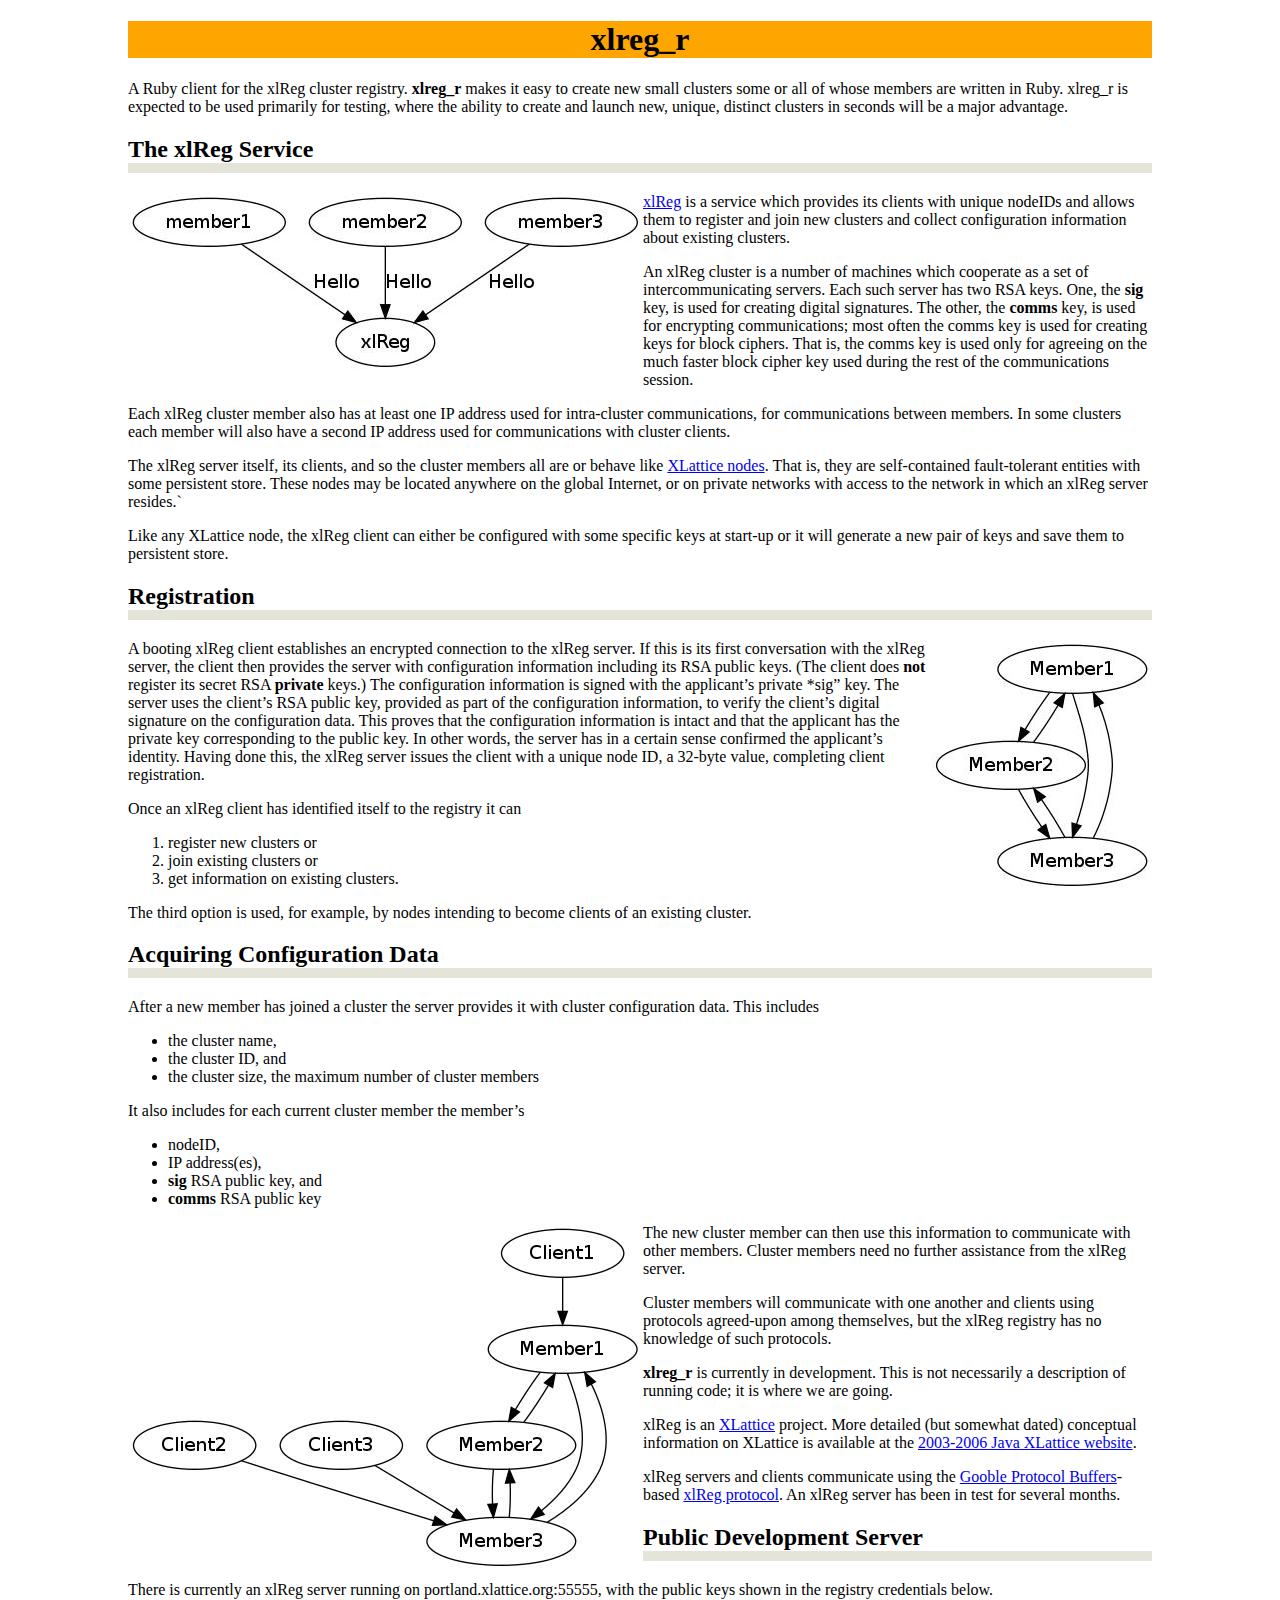
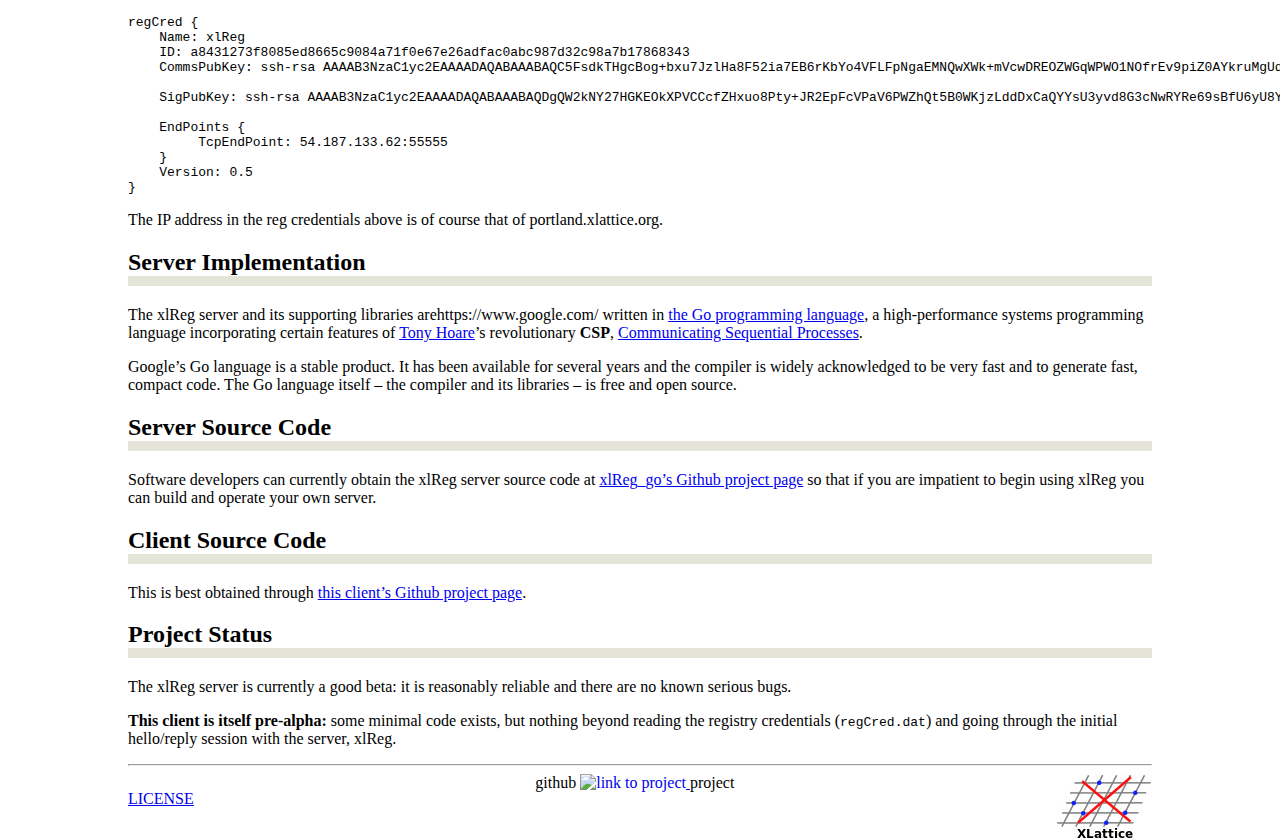
==== index.html @ 3baba865 "ghp: Portland regCred.dat" ====
<!DOCTYPE html PUBLIC "-//W3C//DTD XHTML 1.0 Transitional//EN" "http://www.w3.org/TR/xhtml1/DTD/xhtml1-transitional.dtd">
<html xmlns="http://www.w3.org/1999/xhtml">
<head>
  <title>xlreg_r</title>
  <meta charset="utf-8" />
  <link rel="stylesheet" type="text/css" href="css/main.css" />
  <link rel="stylesheet" type="text/css" href="css/normalize.css" />
  <link rel="stylesheet" type="text/css" href="css/ghp.css" />
</head>
<body>
<div class="content">
<h1>xlreg_r</h1>

<p>A Ruby client for the xlReg cluster registry.  <strong>xlreg_r</strong>
makes it easy to create new small clusters some or all of whose members are
written in Ruby.  xlreg_r is expected to be used primarily
for testing, where
the ability to create and launch new, unique, distinct clusters in seconds
will be a major advantage.</p>

<h2>The xlReg Service</h2>

<p><img src="img/xl-registration.jpg" alt="xl-registration" style="float:left" title="members registering with xlReg"></p>

<p><a href="http://jddixon.github.io/xlReg_go">xlReg</a>
is a service which provides its clients with unique nodeIDs and allows them
to register and join new clusters and collect configuration information
about existing clusters.</p>

<p>An xlReg cluster is a number of machines
which cooperate as a set of intercommunicating servers.  Each
such server has two RSA keys.  One, the <strong>sig</strong> key, is used for creating
digital signatures.  The other, the <strong>comms</strong> key, is used for encrypting
communications; most often the comms key is used for creating keys for
block ciphers. That is, the comms key is used only for agreeing on the
much faster block cipher key used during the rest of the communications
session.</p>

<p>Each xlReg cluster member also has at least one IP address used for
intra-cluster communications, for communications between members.  In some
clusters each member will also have a second IP address used for communications
with cluster clients.</p>

<p>The xlReg server itself, its clients, and so the cluster members all are
or behave like
<a href="http://jddixon.github.io/xlNode_go">XLattice nodes</a>.
That is, they are self-contained fault-tolerant entities with some
persistent store.  These nodes may be located anywhere on the global
Internet, or on private networks with access to the network in which
an xlReg server resides.`</p>

<p>Like any XLattice node, the xlReg client can either be configured with some
specific keys at start-up or it will generate a new pair of  keys and save
them to persistent store.</p>

<h2>Registration</h2>

<p><img src="img/simple-cluster.jpg" alt="simple-cluster" style="float:right" title="small cluster, no clients"></p>

<p>A booting xlReg client establishes an encrypted connection to the xlReg server.
If this is its first conversation with the xlReg server, the client then
provides the server with configuration information including its RSA public
keys.  (The client does <strong>not</strong> register its secret RSA <strong>private</strong> keys.)
The configuration information is signed with the applicant&rsquo;s private
*sig&rdquo; key.  The server uses the
client&rsquo;s RSA public key, provided as part of the configuration information, to
verify the client&rsquo;s digital signature on the configuration data.  This proves
that the configuration information is intact and that the applicant has the
private key corresponding to the public key.  In other words, the server has
in a certain sense confirmed the applicant&rsquo;s identity.  Having done this,
the xlReg server issues the client with a unique node ID, a 32-byte value,
completing client registration.</p>

<p>Once an xlReg client has identified itself to the registry it can</p>

<ol>
<li>register new clusters or</li>
<li>join existing clusters or</li>
<li>get information on existing clusters.</li>
</ol>

<p>The third option is used, for example, by nodes intending to become clients
of an existing cluster.</p>

<h2>Acquiring Configuration Data</h2>

<p>After a new member has joined a cluster the server provides it
with cluster configuration data.  This includes</p>

<ul>
<li>the cluster name,</li>
<li>the cluster ID, and</li>
<li>the cluster size, the  maximum number of cluster members</li>
</ul>

<p>It also includes for each current cluster member the member&rsquo;s</p>

<ul>
<li>nodeID,</li>
<li>IP address(es),</li>
<li><strong>sig</strong> RSA public key, and</li>
<li><strong>comms</strong> RSA public key</li>
</ul>

<p><img src="img/cluster-with-clients.jpg" alt="cluster-with-clients" style="float:left" title="cluster with clients"></p>

<p>The new cluster member can then use this information to communicate with
other members.  Cluster members need no further assistance from the
xlReg server.</p>

<p>Cluster members will communicate with one another and clients
using protocols agreed-upon among themselves, but the xlReg registry
has no knowledge of such protocols.</p>

<p><strong>xlreg_r</strong> is currently in development.  This is not
necessarily a description of running code; it is where we are going.</p>

<p>xlReg is an <a href="http://jddixon.github.io/xlattice_go/">XLattice</a> project.  More
detailed (but somewhat dated) conceptual information on XLattice
is available at the <a href="http://www.xlattice.org">2003-2006 Java XLattice website</a>.</p>

<p>xlReg servers and clients communicate using the
<a href="http://code.google.com/p/protobuf/">Gooble Protocol Buffers</a>-based
<a href="http://jddixon.github.io/xlReg_go/xlReg_protocol.html">xlReg protocol</a>.
An xlReg server has been in test for several months.</p>

<h2>Public Development Server</h2>

<p>There is currently an xlReg server running on portland.xlattice.org:55555,
with the public keys shown in the registry credentials below.</p>

<pre><code>regCred {
    Name: xlReg
    ID: a8431273f8085ed8665c9084a71f0e67e26adfac0abc987d32c98a7b17868343
    CommsPubKey: ssh-rsa [base64]/jzqGQKrsD20pUPMiR+v9WyqH6op2GsfumGJv8gnMqyXCaooJmEpErczMMNjoI8XUkVgQBXDIuer0MvrO+V/BPlmYEnrWJXDrwkrZjduovB+sMQFfhlI2TBNe87CiVVC4M15zU8YlSLhqOLheRVIxaD6y4TLFEJ6jQCxWFG0nZ

    SigPubKey: ssh-rsa AAAAB3NzaC1yc2EAAAADAQABAAABAQDgQW2kNY27HGKEOkXPVCCcfZHxuo8Pty+JR2EpFcVPaV6PWZhQt5B0WKjzLddDxCaQYYsU3yvd8G3cNwRYRe69sBfU6yU8YxdtXjvZwGZwkjjPDxS0xfFAfJJz0/WHUJnkBaV/QuT5M7YOqD2I1T0VaVUw3Vu8mocvo5i12x2YAybMv/zD1ahbhBnUUE0Q1URWeTlbrJxIQm7oIyWD+2hUI1dgB7fwXQgqZxea1TzOzRUtBxKtdFbx9/TM9UUSxynf79EKrfksmQglblCtOLOnN/5ZrqbI0Ap8QjsxF5lKJM6T+IU9hMdjsQ/uzATd7kpi9EzhLUD2t3wLmzsltcoN

    EndPoints {
         TcpEndPoint: 54.187.133.62:55555
    }
    Version: 0.5
}
</code></pre>

<p>The IP address in the reg credentials above is of course that of portland.xlattice.org.</p>

<h2>Server Implementation</h2>

<p>The xlReg server and its supporting libraries arehttps://www.google.com/ written in
<a href="http://golang.org">the Go programming language</a>, a high-performance
systems programming language incorporating certain features of
<a href="http://en.wikipedia.org/wiki/Tony_Hoare">Tony Hoare</a>&rsquo;s
revolutionary <strong>CSP</strong>,
<a href="http://www.usingcsp.com">Communicating Sequential Processes</a>.</p>

<p>Google&rsquo;s Go language is a stable product.  It has been available for
several years and the compiler is widely acknowledged to be very fast
and to generate fast, compact code.  The Go language itself &ndash;
the compiler and its libraries &ndash; is free and open source.</p>

<h2>Server Source Code</h2>

<p>Software developers can currently obtain the xlReg server source code at
<a href="https://github.com/jddixon/xlReg_go/">xlReg_go&rsquo;s Github project page</a>
so that if you are impatient to begin using xlReg you can build and operate
your own server.</p>

<h2>Client Source Code</h2>

<p>This is best obtained through
<a href="https://github.com/jddixon/xlreg_r/">this client&rsquo;s Github project page</a>.</p>

<h2>Project Status</h2>

<p>The xlReg server is currently a good beta: it is reasonably reliable and
there are no known serious bugs.</p>

<p><strong>This client is itself pre-alpha:</strong> some minimal code exists, but nothing
beyond reading the registry credentials (<code>regCred.dat</code>) and going through
the initial hello/reply session with the server, xlReg.</p>
  <div class="f">
    <hr />
    <div class="license">
      <p><a href="LICENSE.html">LICENSE</a></p>
    </div>
    <div class="project">
      github <a href="https://github.com/jddixon/xlreg_r">      <img src="img/GitHub-Mark-32px.png" 
        alt="link to project"  
        style="display: inline-block; margin-left: 0 auto; margin-right: 0 auto">
       </a> project
    </div>
    <div class="logo" >
      <a href="http://www.xlattice.org">
      <img src="img/xlattice-2014.jpg" alt="the XLattice Project" style="float: right;" >
      </a>
    </div>
  </div>
</div>
</body>
</html>
---- css/ghp.css ----
div.content {
  /* background-color:#f6f6f6;
  border-left:1px solid bluegrey; 
  border-right:1px solid bluegrey;
  border-top:1px solid bluegrey;
  border-bottom:1px solid bluegrey; */
  width:1024px;
  margin-left:auto; margin-right:auto;
}
div.f { width: 100%; }
div.f div.license { 
    display:inline-block;
    width:33%; 
    float: left; 
}
div.f div.project { 
    display:inline-block;
    width:33%;
    margin-left: 0 auto;
    margin-righ: 0 auto;
    text-align: center;
}
div.f div.logo { 
    display:inline-block;
    width:33%; 
    float: right; 
}

h1 { 
    background-color: orange; 
    text-align: center;
    width: 100%;
}
.libTop { 
    color: white;
    background-color: teal; 
}
.appTop { 
    color: white;
    background-color: seagreen; 
}

h2 { border-bottom: solid 10px  #e5e4d9; }
h3 { border-bottom: solid  5px  #e5e4d9; }
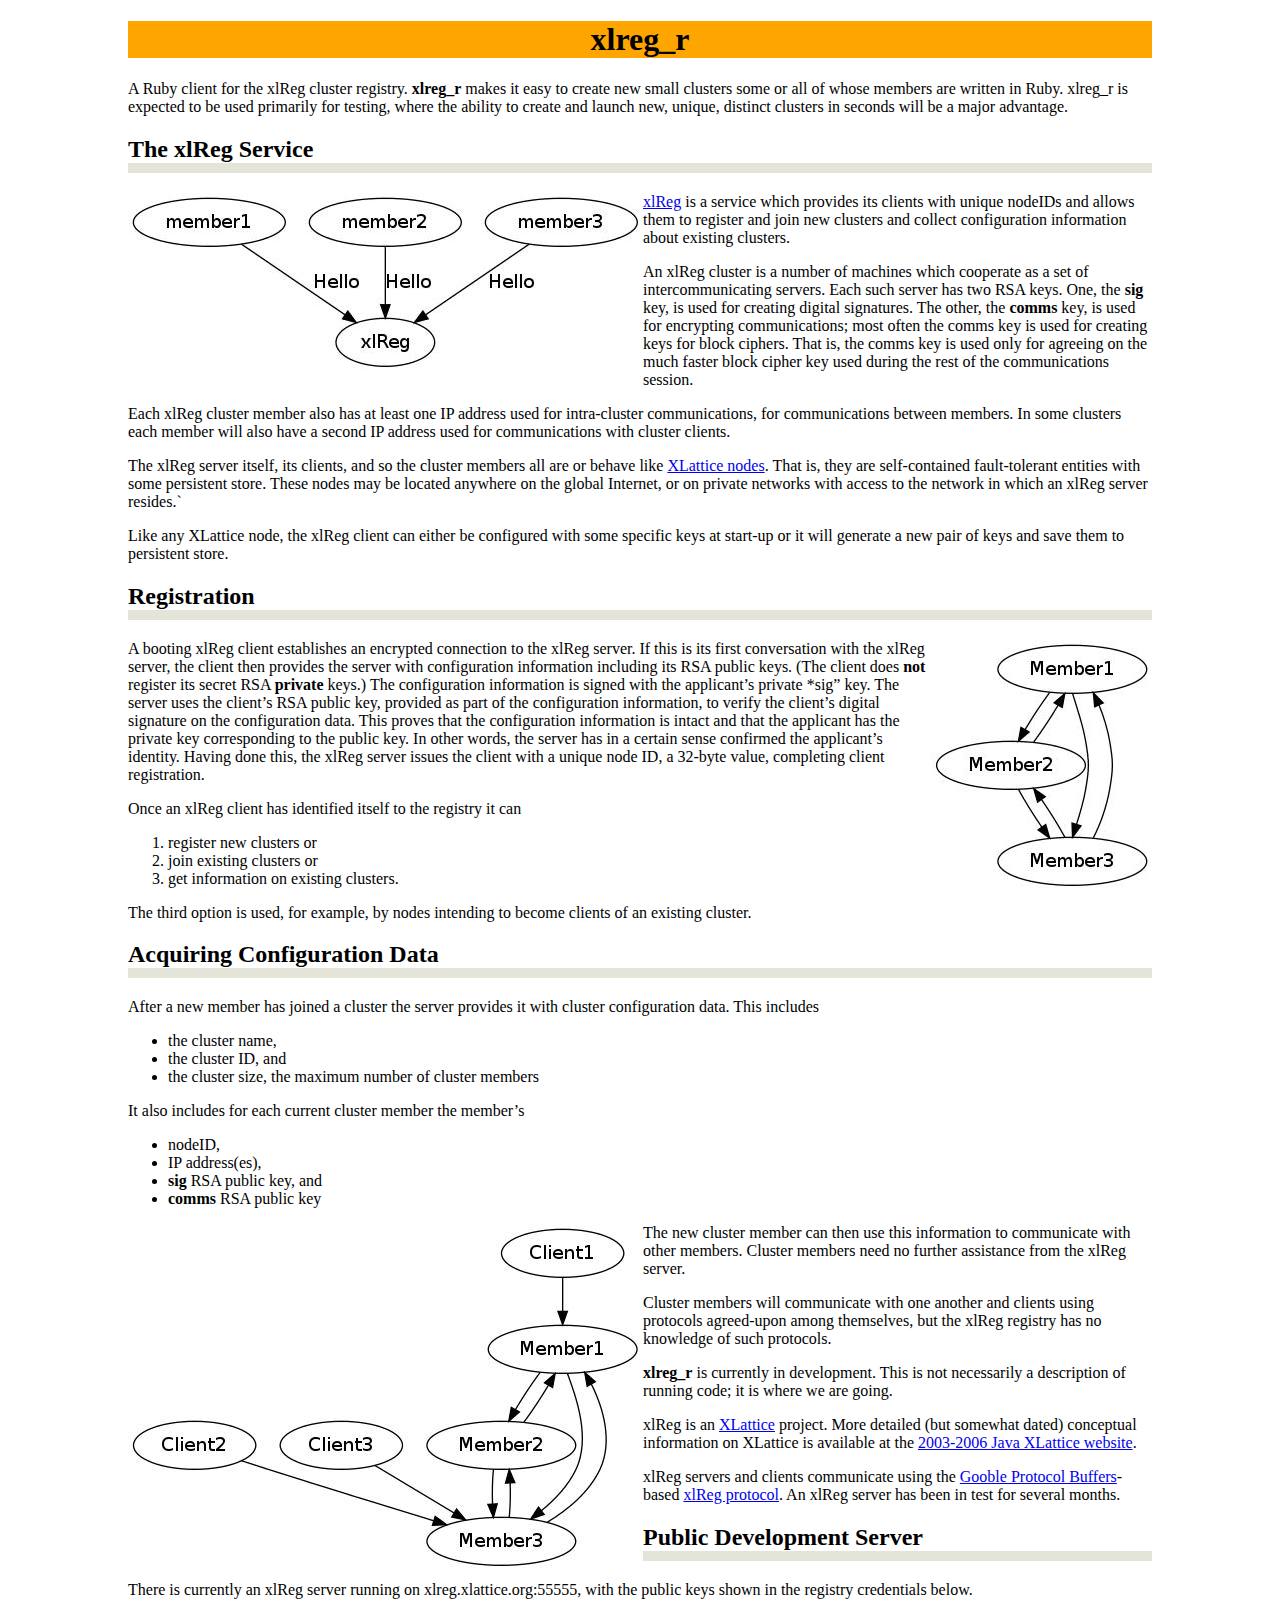
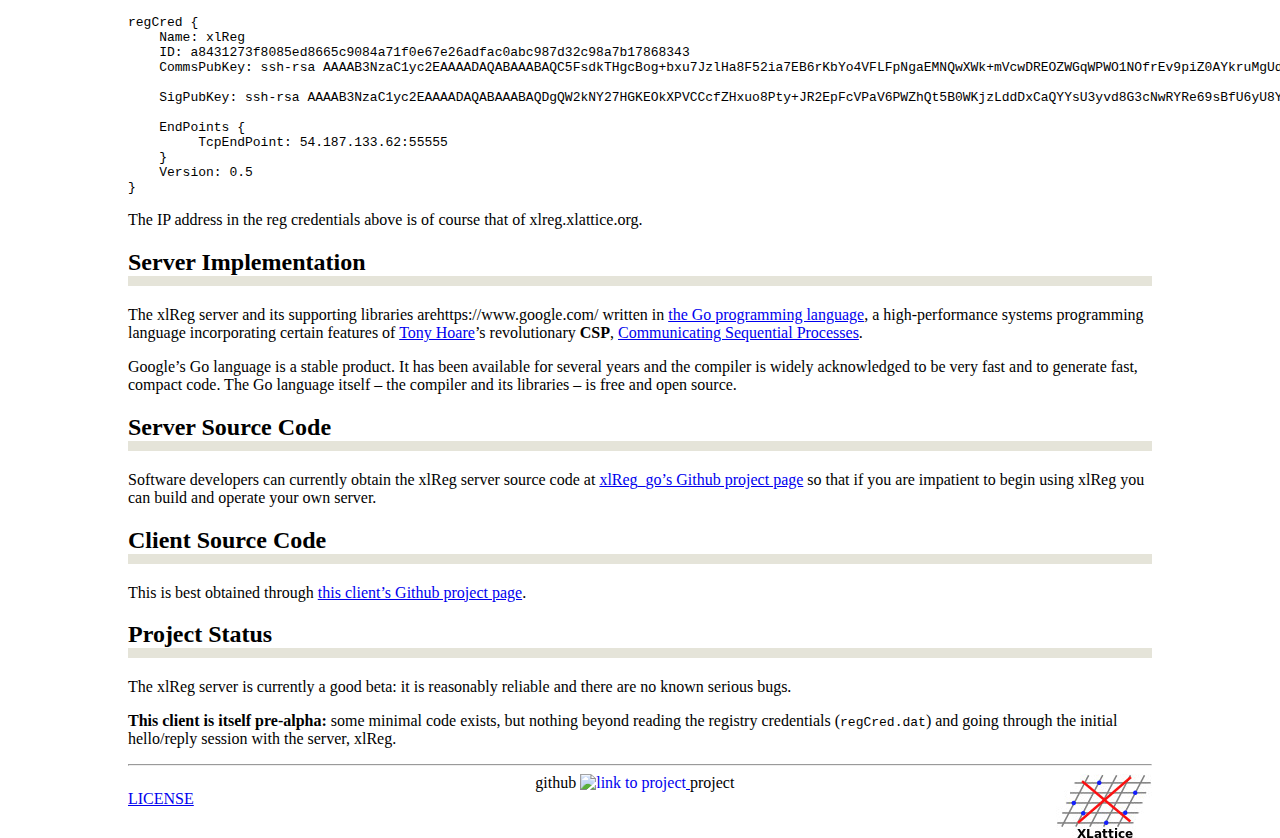
==== commit 8ecbfb8a: "ghp: xlreg_o" ====
--- a/index.html
+++ b/index.html
@@ -126,7 +126,7 @@
 
 <h2>Public Development Server</h2>
 
-<p>There is currently an xlReg server running on portland.xlattice.org:55555,
+<p>There is currently an xlReg server running on xlreg.xlattice.org:55555,
 with the public keys shown in the registry credentials below.</p>
 
 <pre><code>regCred {
@@ -143,7 +143,7 @@
 }
 </code></pre>
 
-<p>The IP address in the reg credentials above is of course that of portland.xlattice.org.</p>
+<p>The IP address in the reg credentials above is of course that of xlreg.xlattice.org.</p>
 
 <h2>Server Implementation</h2>
 
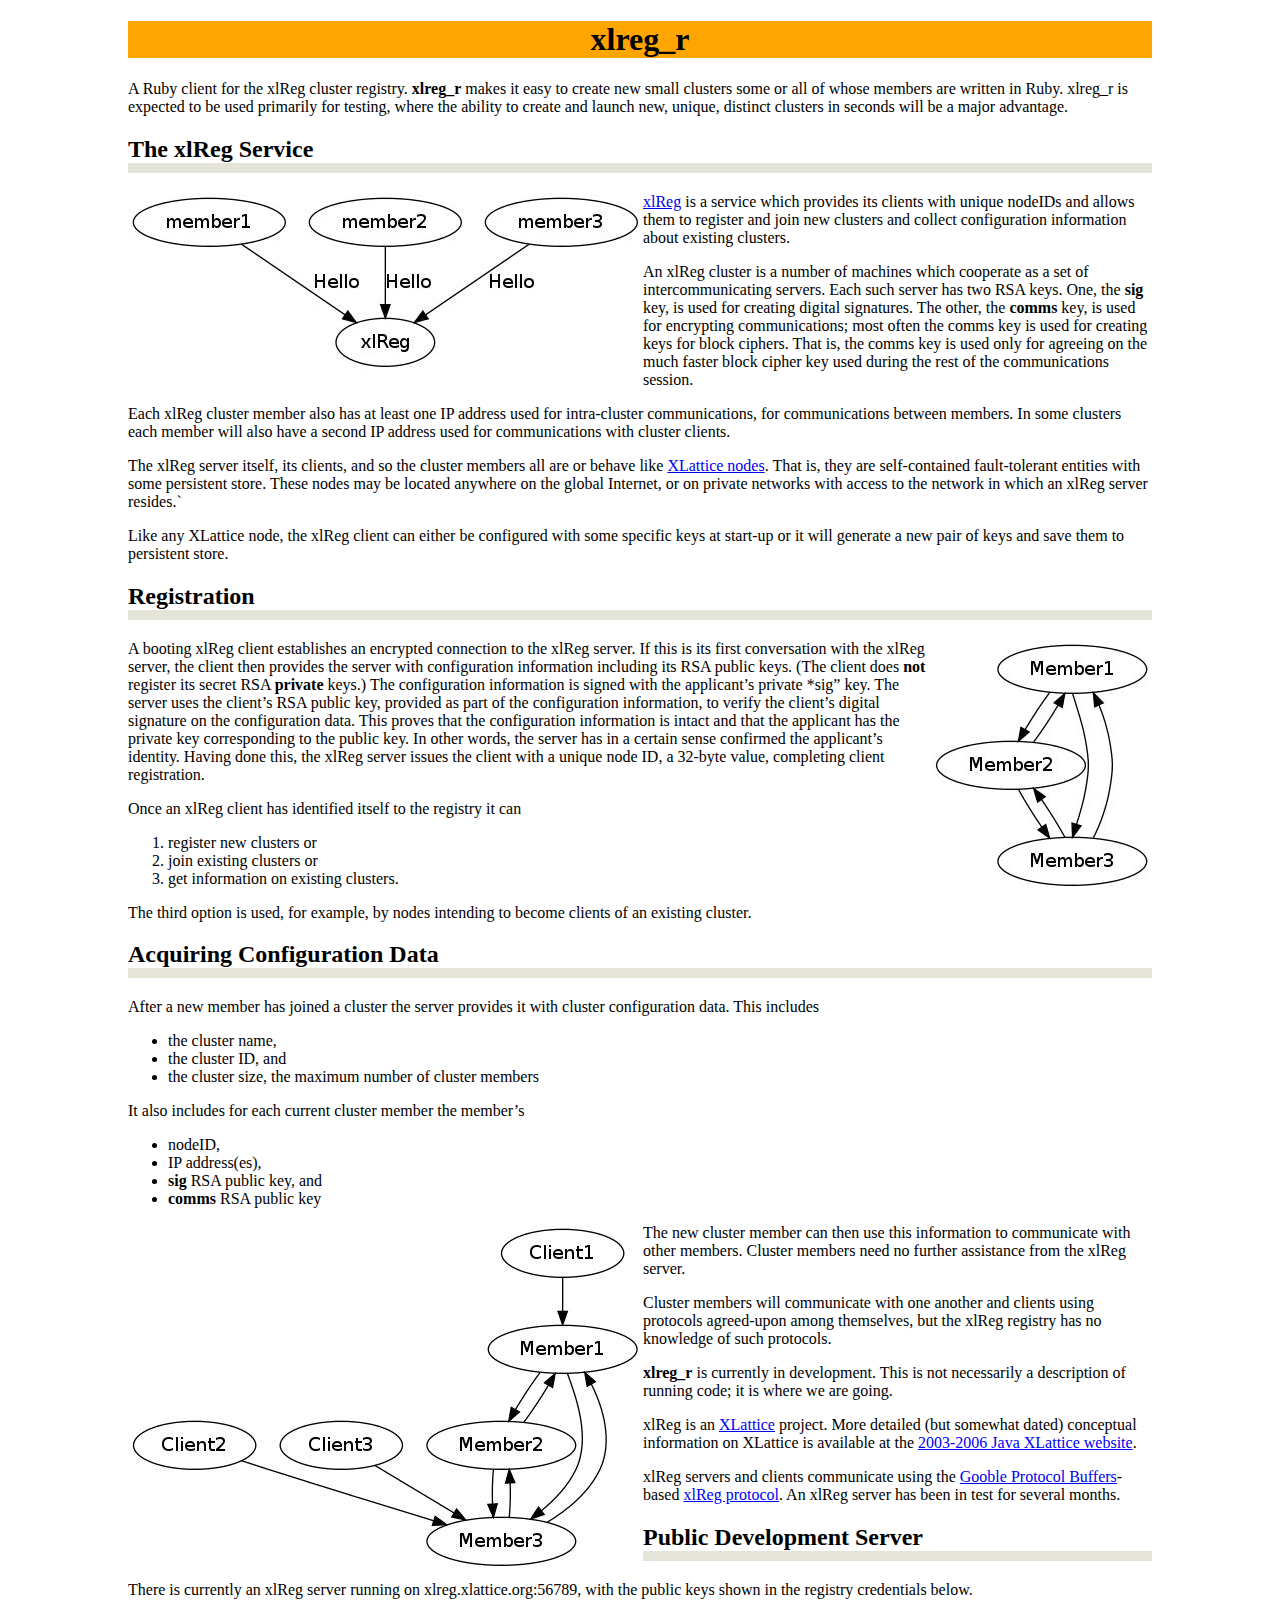
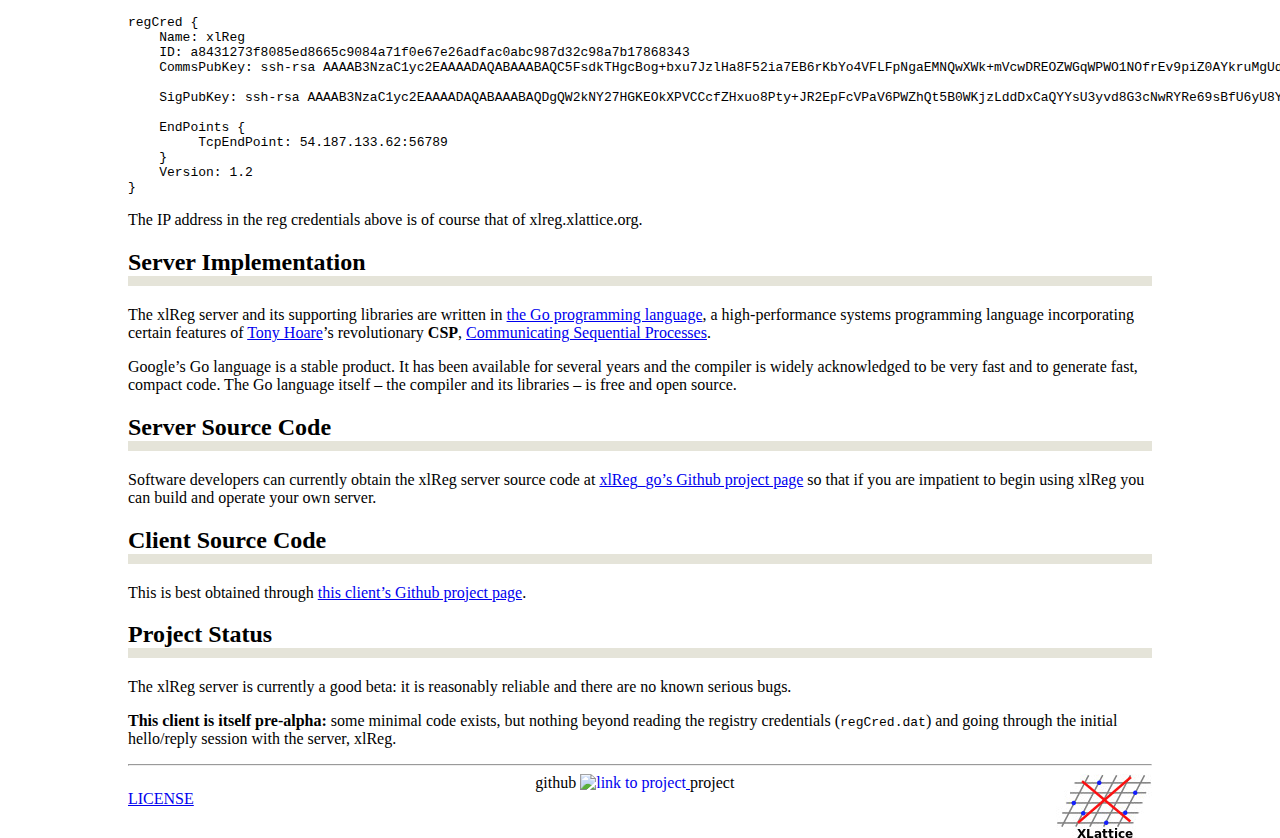
==== commit f40ab4cd: "ghp: updating docs to xlReg 1.2" ====
--- a/index.html
+++ b/index.html
@@ -126,7 +126,7 @@
 
 <h2>Public Development Server</h2>
 
-<p>There is currently an xlReg server running on xlreg.xlattice.org:55555,
+<p>There is currently an xlReg server running on xlreg.xlattice.org:56789,
 with the public keys shown in the registry credentials below.</p>
 
 <pre><code>regCred {
@@ -137,9 +137,9 @@
     SigPubKey: ssh-rsa AAAAB3NzaC1yc2EAAAADAQABAAABAQDgQW2kNY27HGKEOkXPVCCcfZHxuo8Pty+JR2EpFcVPaV6PWZhQt5B0WKjzLddDxCaQYYsU3yvd8G3cNwRYRe69sBfU6yU8YxdtXjvZwGZwkjjPDxS0xfFAfJJz0/WHUJnkBaV/QuT5M7YOqD2I1T0VaVUw3Vu8mocvo5i12x2YAybMv/zD1ahbhBnUUE0Q1URWeTlbrJxIQm7oIyWD+2hUI1dgB7fwXQgqZxea1TzOzRUtBxKtdFbx9/TM9UUSxynf79EKrfksmQglblCtOLOnN/5ZrqbI0Ap8QjsxF5lKJM6T+IU9hMdjsQ/uzATd7kpi9EzhLUD2t3wLmzsltcoN
 
     EndPoints {
-         TcpEndPoint: 54.187.133.62:55555
+         TcpEndPoint: 54.187.133.62:56789
     }
-    Version: 0.5
+    Version: 1.2
 }
 </code></pre>
 
@@ -147,7 +147,7 @@
 
 <h2>Server Implementation</h2>
 
-<p>The xlReg server and its supporting libraries arehttps://www.google.com/ written in
+<p>The xlReg server and its supporting libraries are written in
 <a href="http://golang.org">the Go programming language</a>, a high-performance
 systems programming language incorporating certain features of
 <a href="http://en.wikipedia.org/wiki/Tony_Hoare">Tony Hoare</a>&rsquo;s
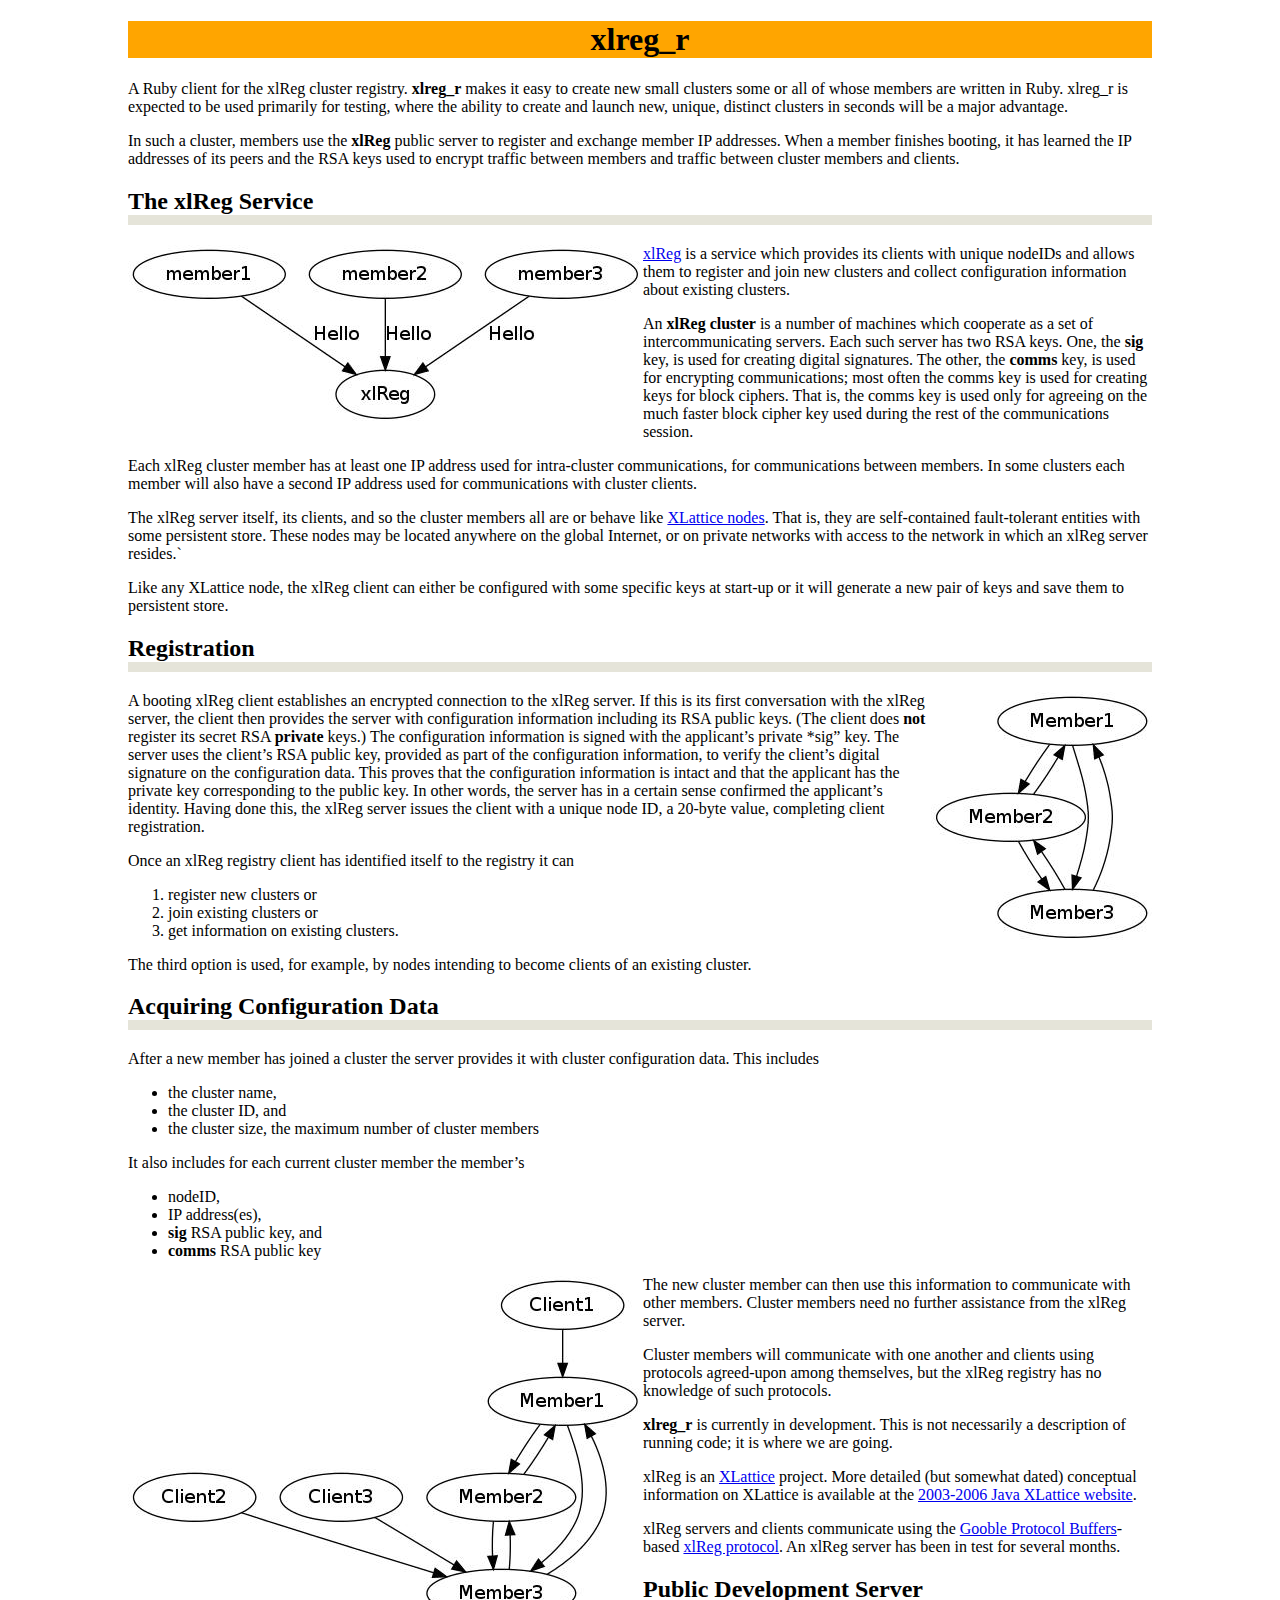
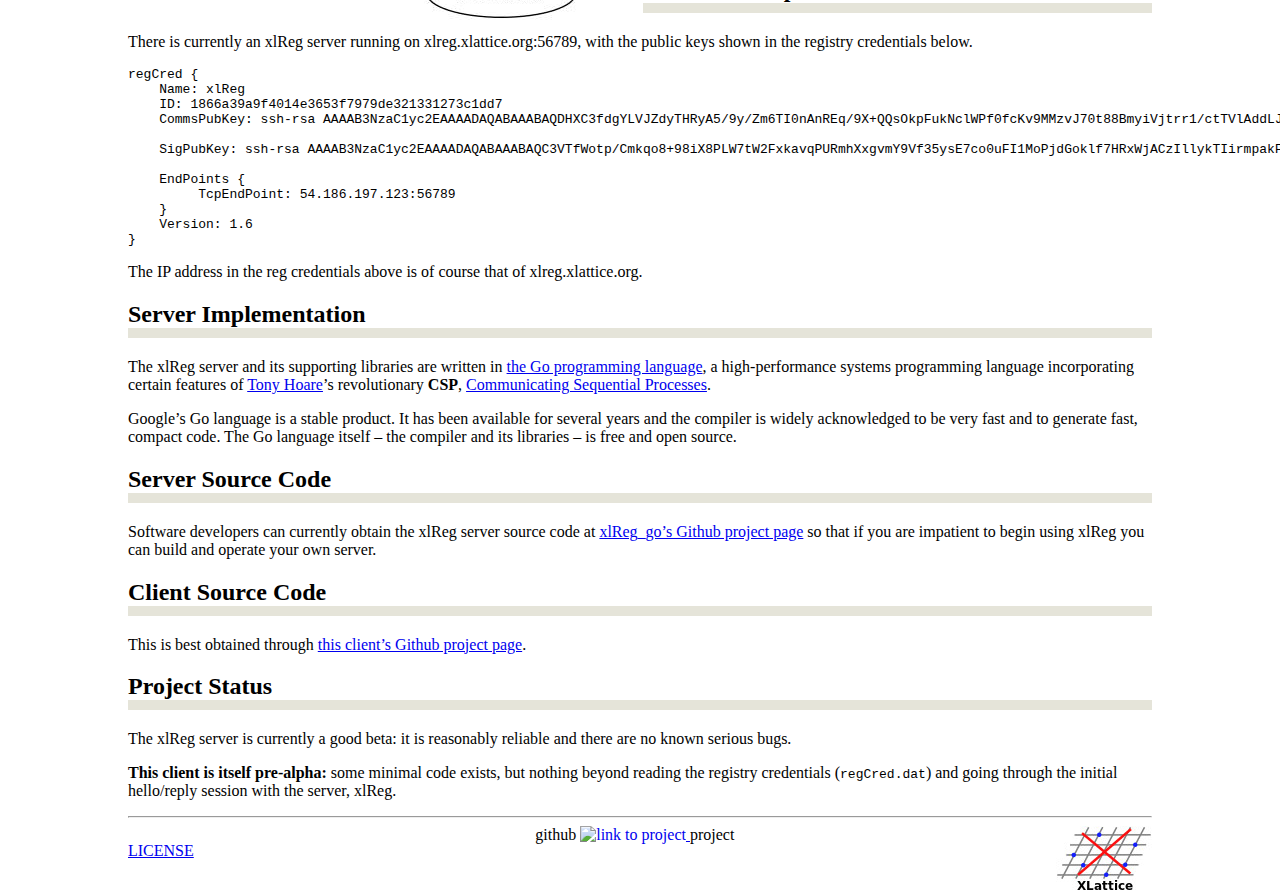
==== commit a8ef303d: "ghp: update for xlReg_go v0.1.6" ====
--- a/index.html
+++ b/index.html
@@ -18,6 +18,11 @@
 the ability to create and launch new, unique, distinct clusters in seconds
 will be a major advantage.</p>
 
+<p>In such a cluster, members use the <strong>xlReg</strong> public server to register and
+exchange member IP addresses.  When a member finishes booting, it has
+learned the IP addresses of its peers and the RSA keys used to encrypt
+traffic between members and traffic between cluster members and clients.</p>
+
 <h2>The xlReg Service</h2>
 
 <p><img src="img/xl-registration.jpg" alt="xl-registration" style="float:left" title="members registering with xlReg"></p>
@@ -27,7 +32,7 @@
 to register and join new clusters and collect configuration information
 about existing clusters.</p>
 
-<p>An xlReg cluster is a number of machines
+<p>An <strong>xlReg cluster</strong> is a number of machines
 which cooperate as a set of intercommunicating servers.  Each
 such server has two RSA keys.  One, the <strong>sig</strong> key, is used for creating
 digital signatures.  The other, the <strong>comms</strong> key, is used for encrypting
@@ -36,10 +41,10 @@
 much faster block cipher key used during the rest of the communications
 session.</p>
 
-<p>Each xlReg cluster member also has at least one IP address used for
+<p>Each xlReg cluster member has at least one IP address used for
 intra-cluster communications, for communications between members.  In some
-clusters each member will also have a second IP address used for communications
-with cluster clients.</p>
+clusters each member will also have a second IP address used for
+communications with cluster clients.</p>
 
 <p>The xlReg server itself, its clients, and so the cluster members all are
 or behave like
@@ -68,10 +73,10 @@
 that the configuration information is intact and that the applicant has the
 private key corresponding to the public key.  In other words, the server has
 in a certain sense confirmed the applicant&rsquo;s identity.  Having done this,
-the xlReg server issues the client with a unique node ID, a 32-byte value,
+the xlReg server issues the client with a unique node ID, a 20-byte value,
 completing client registration.</p>
 
-<p>Once an xlReg client has identified itself to the registry it can</p>
+<p>Once an xlReg registry client has identified itself to the registry it can</p>
 
 <ol>
 <li>register new clusters or</li>
@@ -131,15 +136,15 @@
 
 <pre><code>regCred {
     Name: xlReg
-    ID: a8431273f8085ed8665c9084a71f0e67e26adfac0abc987d32c98a7b17868343
-    CommsPubKey: ssh-rsa [base64]/jzqGQKrsD20pUPMiR+v9WyqH6op2GsfumGJv8gnMqyXCaooJmEpErczMMNjoI8XUkVgQBXDIuer0MvrO+V/BPlmYEnrWJXDrwkrZjduovB+sMQFfhlI2TBNe87CiVVC4M15zU8YlSLhqOLheRVIxaD6y4TLFEJ6jQCxWFG0nZ
-
-    SigPubKey: ssh-rsa AAAAB3NzaC1yc2EAAAADAQABAAABAQDgQW2kNY27HGKEOkXPVCCcfZHxuo8Pty+JR2EpFcVPaV6PWZhQt5B0WKjzLddDxCaQYYsU3yvd8G3cNwRYRe69sBfU6yU8YxdtXjvZwGZwkjjPDxS0xfFAfJJz0/WHUJnkBaV/QuT5M7YOqD2I1T0VaVUw3Vu8mocvo5i12x2YAybMv/zD1ahbhBnUUE0Q1URWeTlbrJxIQm7oIyWD+2hUI1dgB7fwXQgqZxea1TzOzRUtBxKtdFbx9/TM9UUSxynf79EKrfksmQglblCtOLOnN/5ZrqbI0Ap8QjsxF5lKJM6T+IU9hMdjsQ/uzATd7kpi9EzhLUD2t3wLmzsltcoN
+    ID: 1866a39a9f4014e3653f7979de321331273c1dd7
+    CommsPubKey: ssh-rsa AAAAB3NzaC1yc2EAAAADAQABAAABAQDHXC3fdgYLVJZdyTHRyA5/9y/Zm6TI0nAnREq/9X+QQsOkpFukNclWPf0fcKv9MMzvJ70t88BmyiVjtrr1/ctTVlAddLJzt2VXF3ELZ3tSHjaYYZyhPml0X/erN43DuM2eU2dPHNkg70HjpY4Q52P4s6vNljJT30on9/Bd9HN7E0kdrI2wfivGH2gnxxfT1bty34GI/j/4vzLWKGg60HOnm5mmYNY6tJwExF4PpP0ia7dQYCCJlBdNt5E22nAdUr706yM6zaz11v5D38mZPz3lIl6oZROyM57AuegPSjU43dAETo77rwr1Cj6pSLPpQ8pANRMtrJ7RB/QVSn8EC6PJ
+
+    SigPubKey: ssh-rsa AAAAB3NzaC1yc2EAAAADAQABAAABAQC3VTfWotp/[base64]/Rjxj/bOCtB96+JIe6babti/gKILeL0WwHBUa2f/8dWjq31f3WZ1sTF3HM00uYK9fzBDfspk8zNs7BW0PlDqkMDv/
 
     EndPoints {
-         TcpEndPoint: 54.187.133.62:56789
+         TcpEndPoint: 54.186.197.123:56789
     }
-    Version: 1.2
+    Version: 1.6
 }
 </code></pre>
 
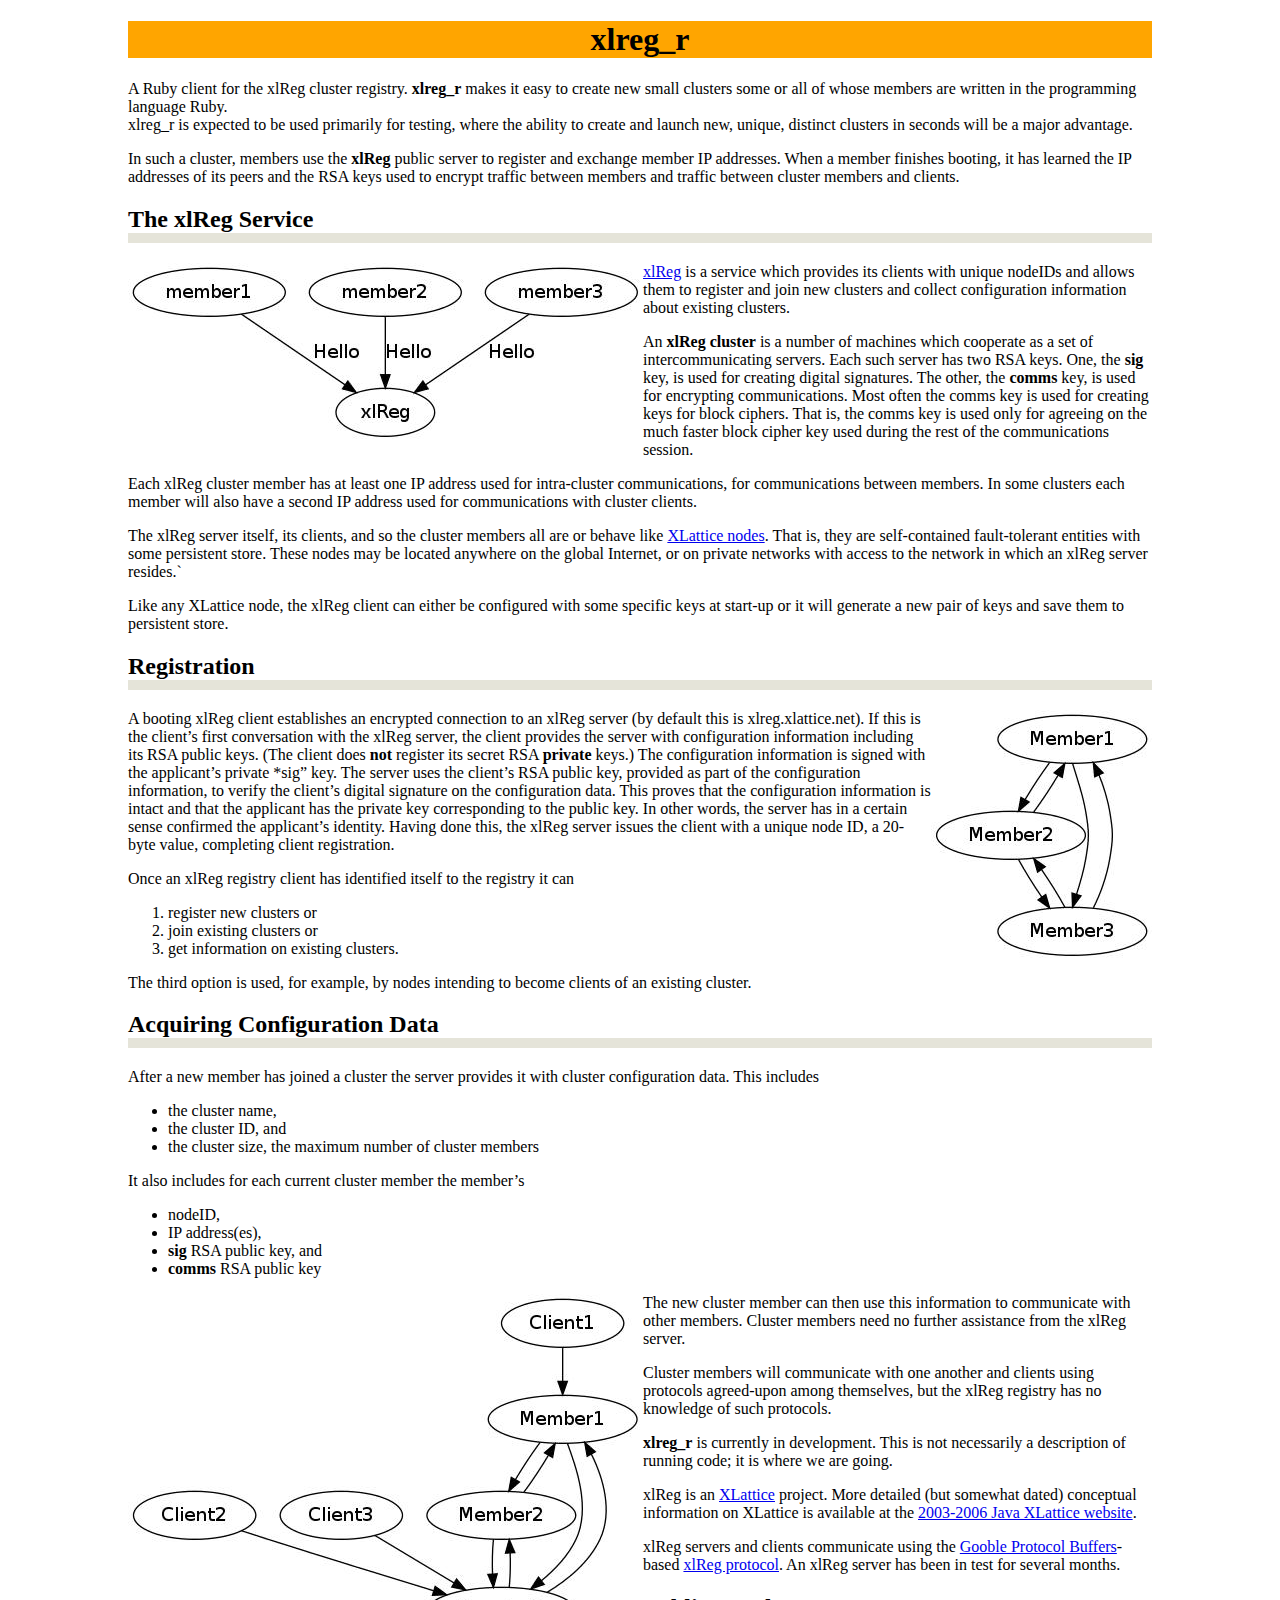
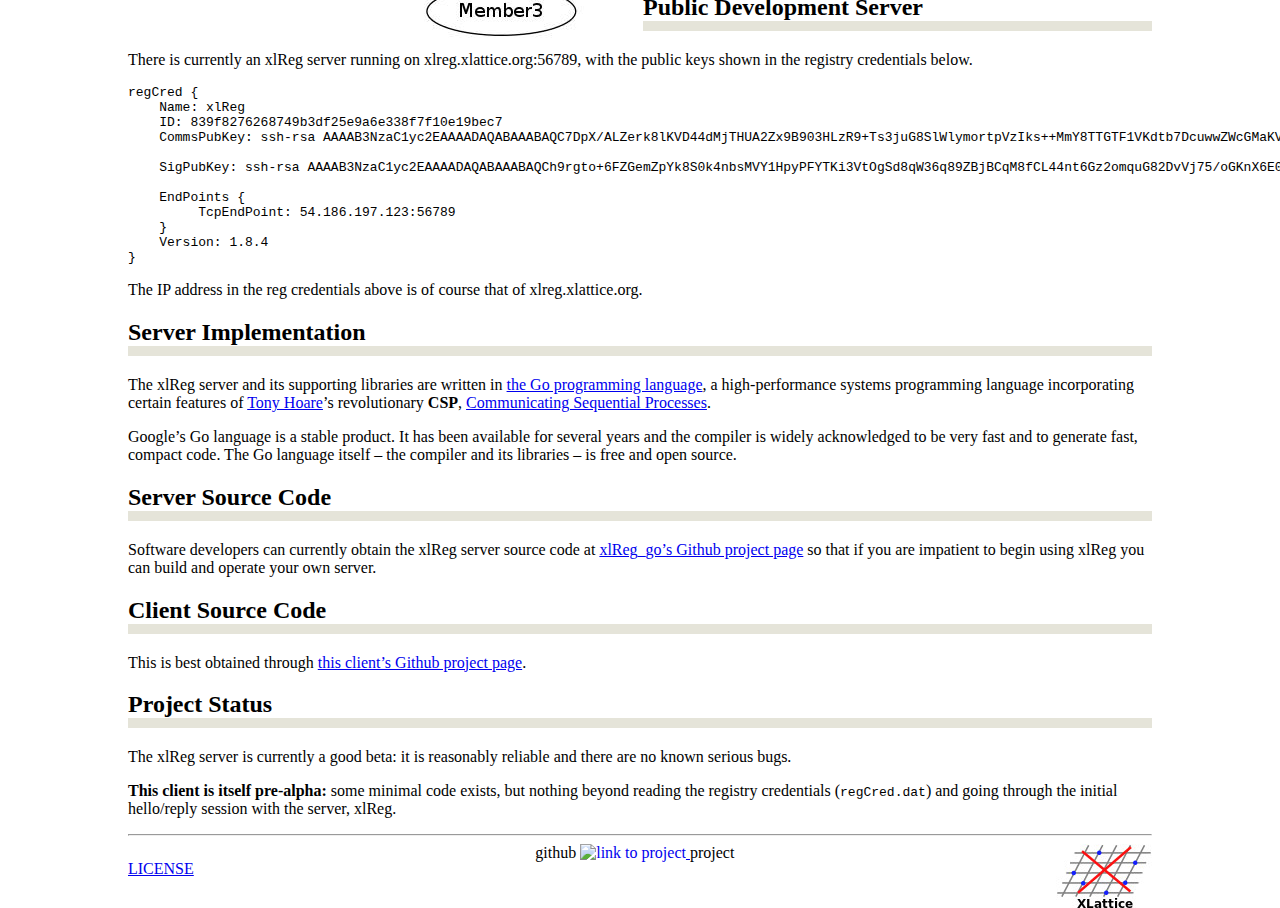
==== commit 0ac9fc8b: "updating regCred.dat" ====
--- a/index.html
+++ b/index.html
@@ -13,8 +13,8 @@
 
 <p>A Ruby client for the xlReg cluster registry.  <strong>xlreg_r</strong>
 makes it easy to create new small clusters some or all of whose members are
-written in Ruby.  xlreg_r is expected to be used primarily
-for testing, where
+written in the programming language Ruby.<br />
+xlreg_r is expected to be used primarily for testing, where
 the ability to create and launch new, unique, distinct clusters in seconds
 will be a major advantage.</p>
 
@@ -36,7 +36,7 @@
 which cooperate as a set of intercommunicating servers.  Each
 such server has two RSA keys.  One, the <strong>sig</strong> key, is used for creating
 digital signatures.  The other, the <strong>comms</strong> key, is used for encrypting
-communications; most often the comms key is used for creating keys for
+communications.  Most often the comms key is used for creating keys for
 block ciphers. That is, the comms key is used only for agreeing on the
 much faster block cipher key used during the rest of the communications
 session.</p>
@@ -55,15 +55,16 @@
 an xlReg server resides.`</p>
 
 <p>Like any XLattice node, the xlReg client can either be configured with some
-specific keys at start-up or it will generate a new pair of  keys and save
+specific keys at start-up or it will generate a new pair of keys and save
 them to persistent store.</p>
 
 <h2>Registration</h2>
 
 <p><img src="img/simple-cluster.jpg" alt="simple-cluster" style="float:right" title="small cluster, no clients"></p>
 
-<p>A booting xlReg client establishes an encrypted connection to the xlReg server.
-If this is its first conversation with the xlReg server, the client then
+<p>A booting xlReg client establishes an encrypted connection to an xlReg server
+(by default this is xlreg.xlattice.net).
+If this is the client&rsquo;s first conversation with the xlReg server, the client
 provides the server with configuration information including its RSA public
 keys.  (The client does <strong>not</strong> register its secret RSA <strong>private</strong> keys.)
 The configuration information is signed with the applicant&rsquo;s private
@@ -136,15 +137,15 @@
 
 <pre><code>regCred {
     Name: xlReg
-    ID: 1866a39a9f4014e3653f7979de321331273c1dd7
-    CommsPubKey: ssh-rsa AAAAB3NzaC1yc2EAAAADAQABAAABAQDHXC3fdgYLVJZdyTHRyA5/9y/Zm6TI0nAnREq/9X+QQsOkpFukNclWPf0fcKv9MMzvJ70t88BmyiVjtrr1/ctTVlAddLJzt2VXF3ELZ3tSHjaYYZyhPml0X/erN43DuM2eU2dPHNkg70HjpY4Q52P4s6vNljJT30on9/Bd9HN7E0kdrI2wfivGH2gnxxfT1bty34GI/j/4vzLWKGg60HOnm5mmYNY6tJwExF4PpP0ia7dQYCCJlBdNt5E22nAdUr706yM6zaz11v5D38mZPz3lIl6oZROyM57AuegPSjU43dAETo77rwr1Cj6pSLPpQ8pANRMtrJ7RB/QVSn8EC6PJ
-
-    SigPubKey: ssh-rsa AAAAB3NzaC1yc2EAAAADAQABAAABAQC3VTfWotp/[base64]/Rjxj/bOCtB96+JIe6babti/gKILeL0WwHBUa2f/8dWjq31f3WZ1sTF3HM00uYK9fzBDfspk8zNs7BW0PlDqkMDv/
+    ID: 839f8276268749b3df25e9a6e338f7f10e19bec7
+    CommsPubKey: ssh-rsa AAAAB3NzaC1yc2EAAAADAQABAAABAQC7DpX/ALZerk8lKVD44dMjTHUA2Zx9B903HLzR9+Ts3juG8SlWlymortpVzIks++MmY8TTGTF1VKdtb7DcuwwZWcGMaKVjiKTf9/isxxrrFmmavwubm966KKy8/EuS4rYjdiV97B51WT753kLU2sm1JDhiPlBTMb3CpIA+APmqoflsAcGHplSGYy+9QTYNcv5/Oz6QNZ3fa3Gm6PwElKIuYiVSzrwZOf4fFyBRNHenp6n3HUnyVdfLXUj9P0k/DDr5hgyDBWcL+J8LKT0EXrDUvwersoF1kpGrtJ4Q/00AQ9xauNPayFLAFLg0HEBXRn4no/iLpIyAuTvOZJVT+5xb
+
+    SigPubKey: ssh-rsa AAAAB3NzaC1yc2EAAAADAQABAAABAQCh9rgto+6FZGemZpYk8S0k4nbsMVY1HpyPFYTKi3VtOgSd8qW36q89ZBjBCqM8fCL44nt6Gz2omquG82DvVj75/oGKnX6E0+Gk1A3ujYzMYppQ4kfYy+NnGIJoUoe/Be0Ud0TPwc89nVSrNaQnESaw2nJ2tkMwHxp1Yrfjqa5y961+NCAmK2gVeWkx0MF6H0oWUcKb19lkaCoij97MhoesyMAn01YKsuuyKLK+ktTpxsKjS24kXU1M/pVP+JQI/qSi0CZuEee4rW1EnibPBwR37y91qQI5z8GFch7ELPwfBSMLBDDG8NmJDvM1Qn88wlzUA/7Atp/gvmjYZ5obcHV5
 
     EndPoints {
          TcpEndPoint: 54.186.197.123:56789
     }
-    Version: 1.6
+    Version: 1.8.4
 }
 </code></pre>
 
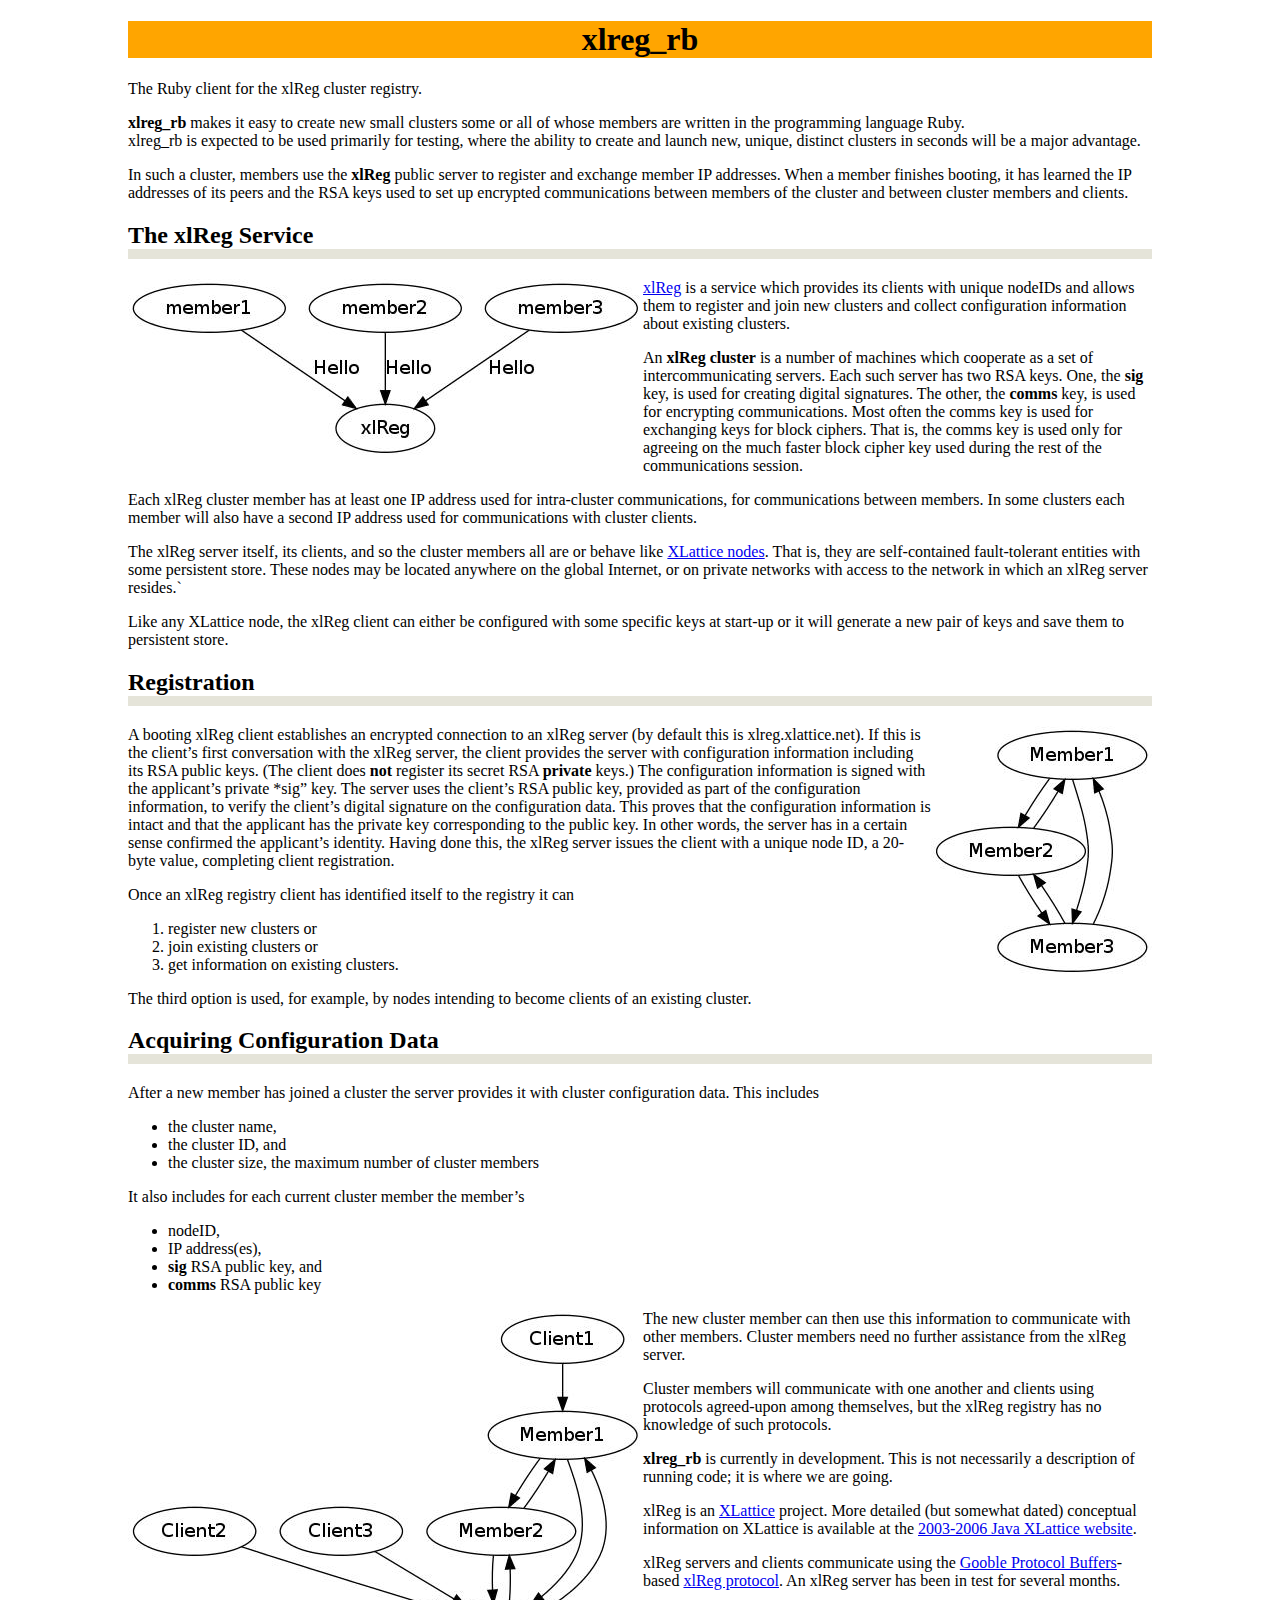
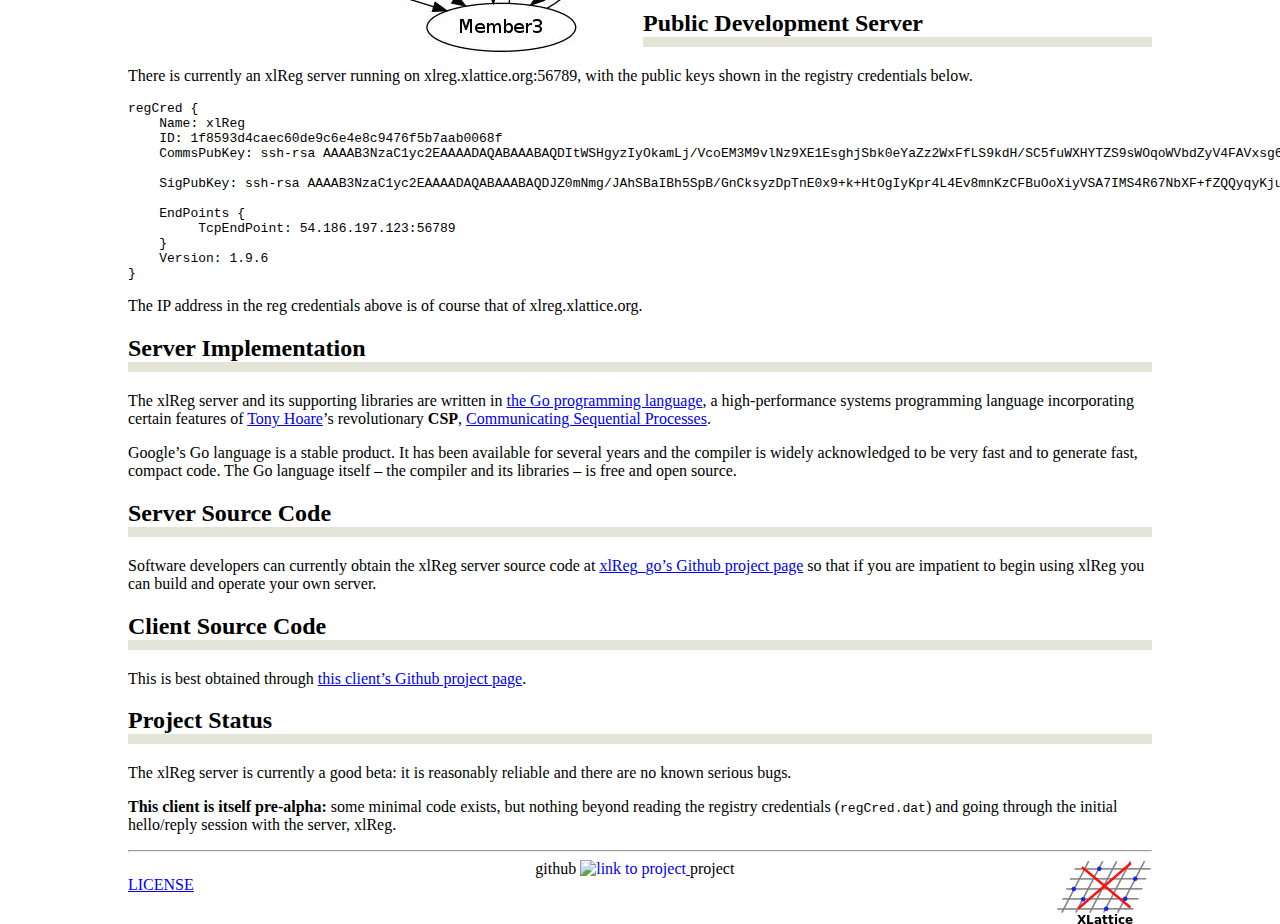
==== commit d9dec91e: "updates for regCred 1.9.6" ====
--- a/index.html
+++ b/index.html
@@ -1,7 +1,7 @@
 <!DOCTYPE html PUBLIC "-//W3C//DTD XHTML 1.0 Transitional//EN" "http://www.w3.org/TR/xhtml1/DTD/xhtml1-transitional.dtd">
 <html xmlns="http://www.w3.org/1999/xhtml">
 <head>
-  <title>xlreg_r</title>
+  <title>xlreg_rb</title>
   <meta charset="utf-8" />
   <link rel="stylesheet" type="text/css" href="css/main.css" />
   <link rel="stylesheet" type="text/css" href="css/normalize.css" />
@@ -9,19 +9,22 @@
 </head>
 <body>
 <div class="content">
-<h1>xlreg_r</h1>
-
-<p>A Ruby client for the xlReg cluster registry.  <strong>xlreg_r</strong>
+<h1>xlreg_rb</h1>
+
+<p>The Ruby client for the xlReg cluster registry.</p>
+
+<p><strong>xlreg_rb</strong>
 makes it easy to create new small clusters some or all of whose members are
 written in the programming language Ruby.<br />
-xlreg_r is expected to be used primarily for testing, where
+xlreg_rb is expected to be used primarily for testing, where
 the ability to create and launch new, unique, distinct clusters in seconds
 will be a major advantage.</p>
 
 <p>In such a cluster, members use the <strong>xlReg</strong> public server to register and
 exchange member IP addresses.  When a member finishes booting, it has
-learned the IP addresses of its peers and the RSA keys used to encrypt
-traffic between members and traffic between cluster members and clients.</p>
+learned the IP addresses of its peers and the RSA keys used to set up
+encrypted communications
+between members of the cluster and between cluster members and clients.</p>
 
 <h2>The xlReg Service</h2>
 
@@ -36,7 +39,7 @@
 which cooperate as a set of intercommunicating servers.  Each
 such server has two RSA keys.  One, the <strong>sig</strong> key, is used for creating
 digital signatures.  The other, the <strong>comms</strong> key, is used for encrypting
-communications.  Most often the comms key is used for creating keys for
+communications.  Most often the comms key is used for exchanging keys for
 block ciphers. That is, the comms key is used only for agreeing on the
 much faster block cipher key used during the rest of the communications
 session.</p>
@@ -118,7 +121,7 @@
 using protocols agreed-upon among themselves, but the xlReg registry
 has no knowledge of such protocols.</p>
 
-<p><strong>xlreg_r</strong> is currently in development.  This is not
+<p><strong>xlreg_rb</strong> is currently in development.  This is not
 necessarily a description of running code; it is where we are going.</p>
 
 <p>xlReg is an <a href="http://jddixon.github.io/xlattice_go/">XLattice</a> project.  More
@@ -137,15 +140,15 @@
 
 <pre><code>regCred {
     Name: xlReg
-    ID: 839f8276268749b3df25e9a6e338f7f10e19bec7
-    CommsPubKey: ssh-rsa AAAAB3NzaC1yc2EAAAADAQABAAABAQC7DpX/ALZerk8lKVD44dMjTHUA2Zx9B903HLzR9+Ts3juG8SlWlymortpVzIks++MmY8TTGTF1VKdtb7DcuwwZWcGMaKVjiKTf9/isxxrrFmmavwubm966KKy8/EuS4rYjdiV97B51WT753kLU2sm1JDhiPlBTMb3CpIA+APmqoflsAcGHplSGYy+9QTYNcv5/Oz6QNZ3fa3Gm6PwElKIuYiVSzrwZOf4fFyBRNHenp6n3HUnyVdfLXUj9P0k/DDr5hgyDBWcL+J8LKT0EXrDUvwersoF1kpGrtJ4Q/00AQ9xauNPayFLAFLg0HEBXRn4no/iLpIyAuTvOZJVT+5xb
-
-    SigPubKey: ssh-rsa AAAAB3NzaC1yc2EAAAADAQABAAABAQCh9rgto+6FZGemZpYk8S0k4nbsMVY1HpyPFYTKi3VtOgSd8qW36q89ZBjBCqM8fCL44nt6Gz2omquG82DvVj75/oGKnX6E0+Gk1A3ujYzMYppQ4kfYy+NnGIJoUoe/Be0Ud0TPwc89nVSrNaQnESaw2nJ2tkMwHxp1Yrfjqa5y961+NCAmK2gVeWkx0MF6H0oWUcKb19lkaCoij97MhoesyMAn01YKsuuyKLK+ktTpxsKjS24kXU1M/pVP+JQI/qSi0CZuEee4rW1EnibPBwR37y91qQI5z8GFch7ELPwfBSMLBDDG8NmJDvM1Qn88wlzUA/7Atp/gvmjYZ5obcHV5
+    ID: 1f8593d4caec60de9c6e4e8c9476f5b7aab0068f
+    CommsPubKey: ssh-rsa AAAAB3NzaC1yc2EAAAADAQABAAABAQDItWSHgyzIyOkamLj/VcoEM3M9vlNz9XE1EsghjSbk0eYaZz2WxFfLS9kdH/SC5fuWXHYTZS9sWOqoWVbdZyV4FAVxsg60Q22Y1QWuzbCZ86qjlCkD03Ya2/Jj9MgqvF7VQauBKVKY3lgatq9NiD+FnSV1E7sXy20OFipVs7nf1PyUSqU+F96VFROvUszEQdNop6rUEqjTfWskjx9mkVm66hhJXWARNE4bDVCkl/ixy24dRhqnot78lOmQPnyash9pIZvZJcJnCHjXhi07oQrcXWd5etN2M3kxPSJBrrOJ6ar/CkKbgdeCNKNZXMbUWnC65WRNsElmNfSUIPmyT1RN
+
+    SigPubKey: ssh-rsa AAAAB3NzaC1yc2EAAAADAQABAAABAQDJZ0mNmg/JAhSBaIBh5SpB/GnCksyzDpTnE0x9+k+HtOgIyKpr4L4Ev8mnKzCFBuOoXiyVSA7IMS4R67NbXF+fZQQyqyKjuKpvMSOYd1f8YVj6BLs2Ydi4zOe1xaqj3ttdL6riyGjkqI4+EMJGsfz87WXcCHkL9wQbFNi2lU+gdkrTPpM9uULFQZ/CiZsltSs0Hvbvr3mQnFwHtjhqX8Y4RqZ4BJ6dgK9x6+KY9jQjBvN8JQi/GPQoLsC7JuK9MUve5ICBImHTbeGFun5DH6mjAKZa32Z7awTBNaTrO3kqb5ABPL553wumclWkGnRSgqiAh/UGYMyc3tzh/y4ed1ST
 
     EndPoints {
          TcpEndPoint: 54.186.197.123:56789
     }
-    Version: 1.8.4
+    Version: 1.9.6
 }
 </code></pre>
 
@@ -175,7 +178,7 @@
 <h2>Client Source Code</h2>
 
 <p>This is best obtained through
-<a href="https://github.com/jddixon/xlreg_r/">this client&rsquo;s Github project page</a>.</p>
+<a href="https://github.com/jddixon/xlreg_rb/">this client&rsquo;s Github project page</a>.</p>
 
 <h2>Project Status</h2>
 
@@ -191,7 +194,7 @@
       <p><a href="LICENSE.html">LICENSE</a></p>
     </div>
     <div class="project">
-      github <a href="https://github.com/jddixon/xlreg_r">      <img src="img/GitHub-Mark-32px.png" 
+      github <a href="https://github.com/jddixon/xlreg_rb">      <img src="img/GitHub-Mark-32px.png" 
         alt="link to project"  
         style="display: inline-block; margin-left: 0 auto; margin-right: 0 auto">
        </a> project
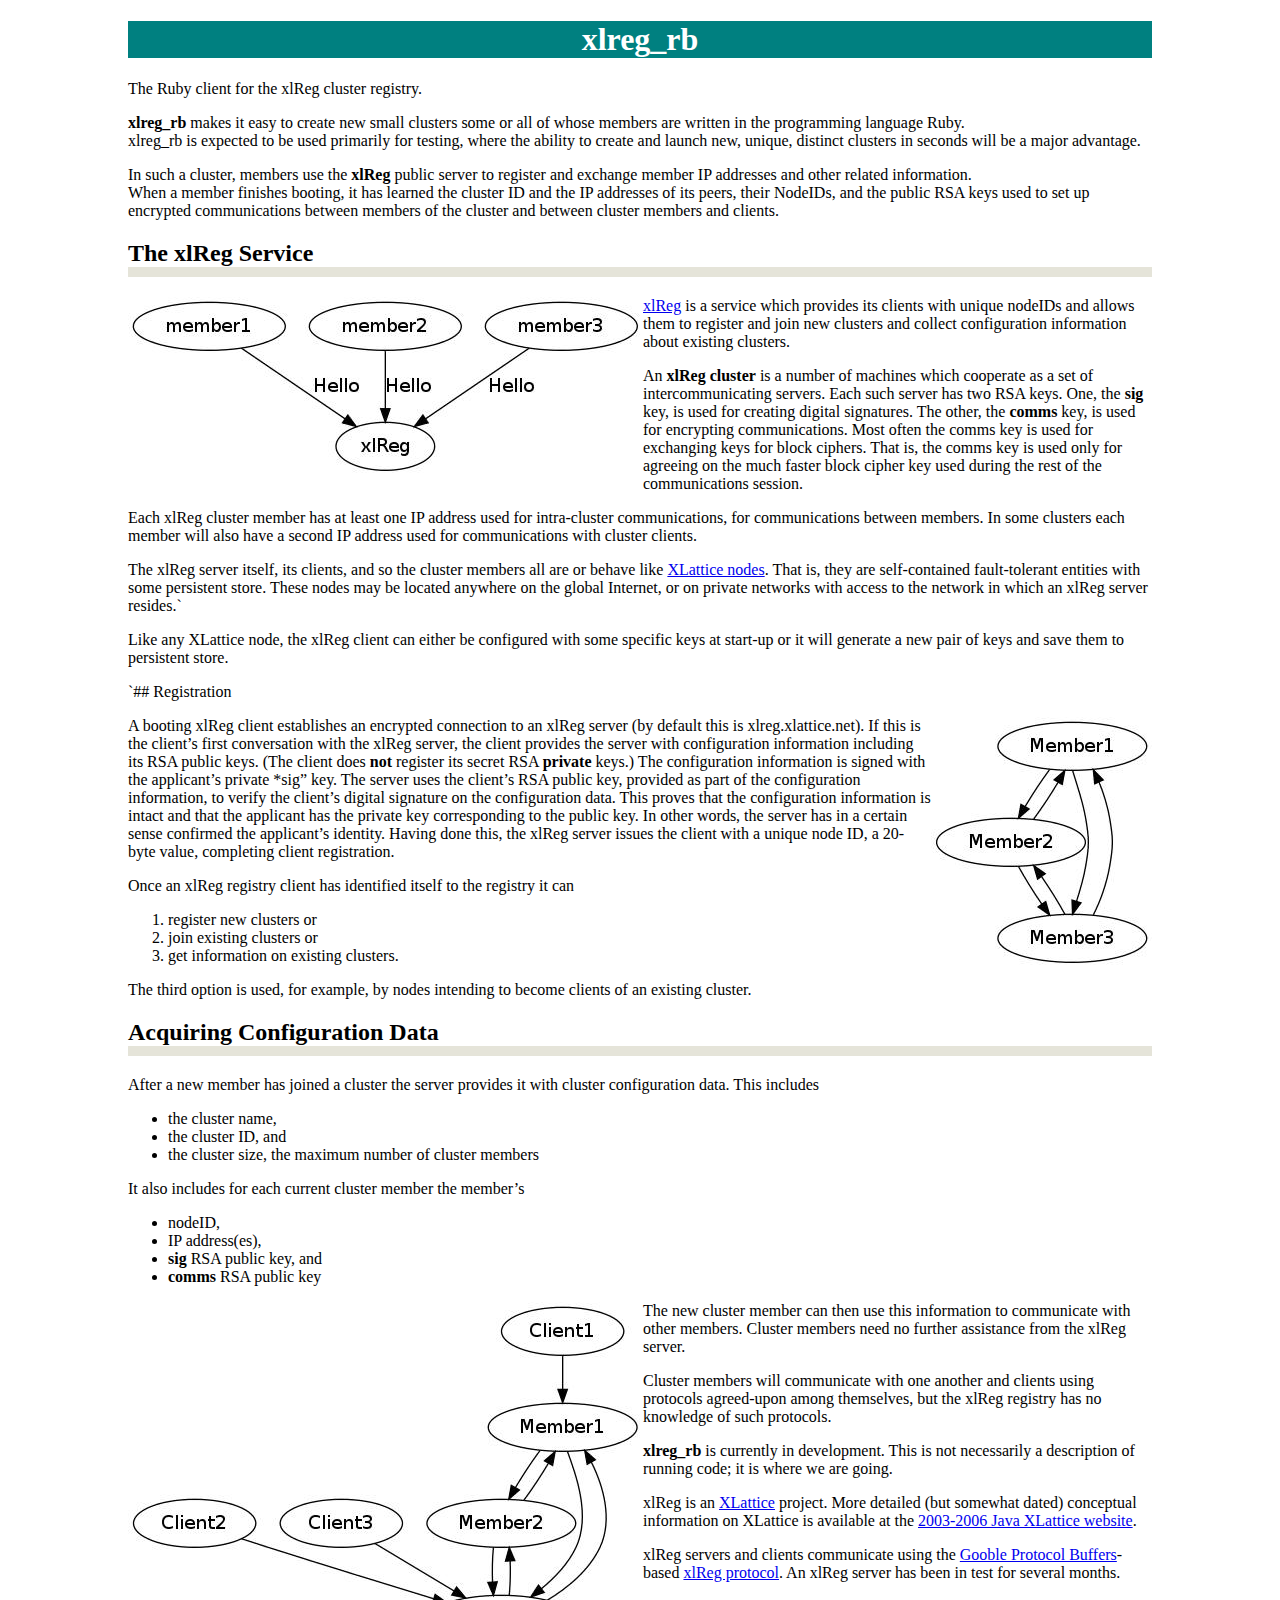
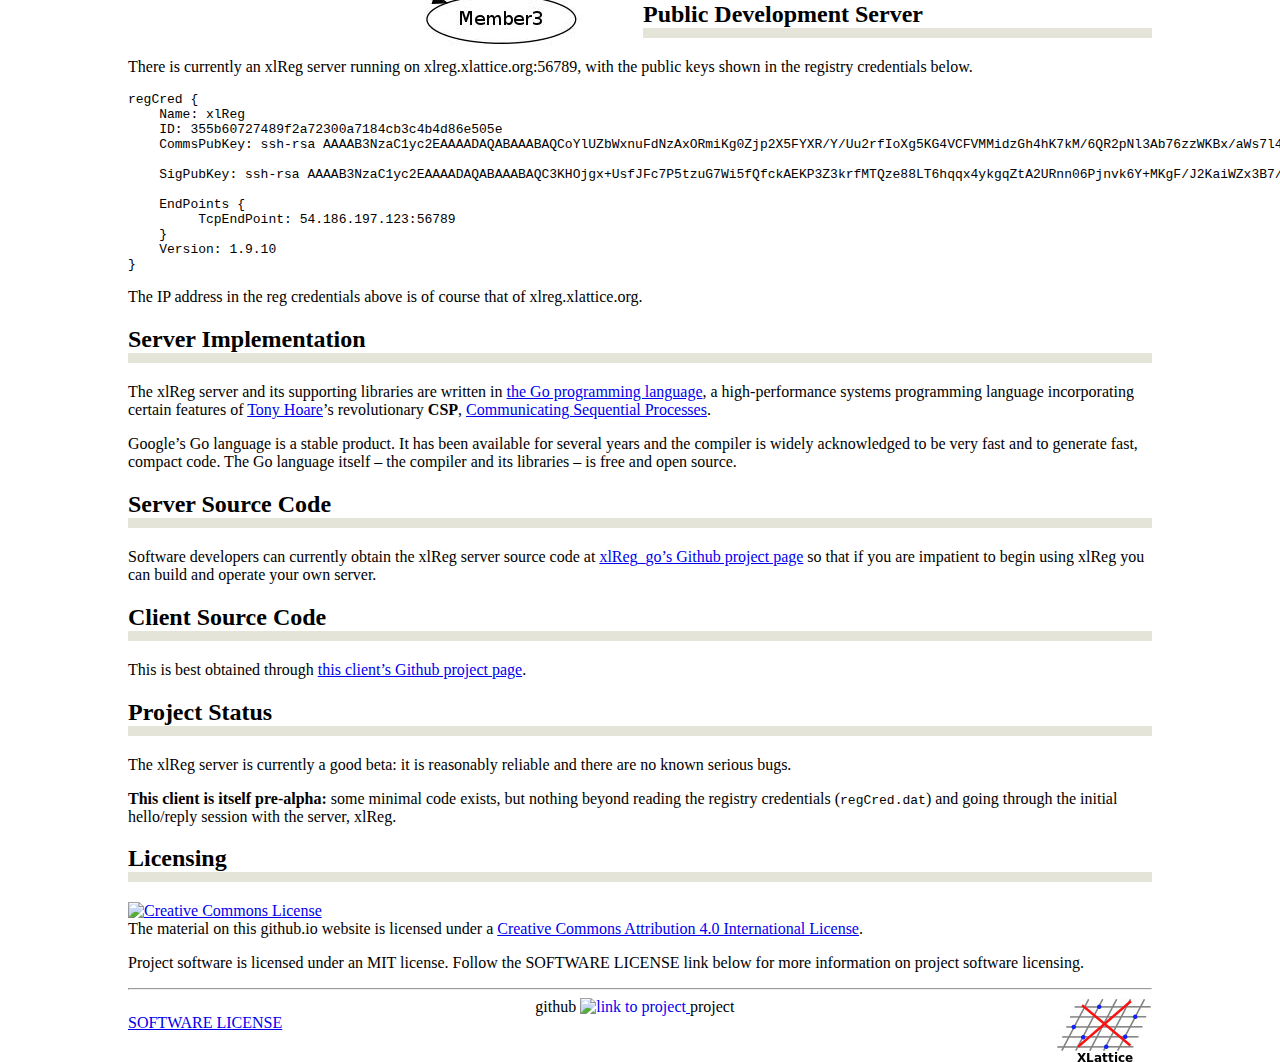
==== commit d2ce6287: "updating docs for xlReg 1.9.10" ====
--- a/index.html
+++ b/index.html
@@ -9,7 +9,7 @@
 </head>
 <body>
 <div class="content">
-<h1>xlreg_rb</h1>
+<h1 class="libTop">xlreg_rb</h1>
 
 <p>The Ruby client for the xlReg cluster registry.</p>
 
@@ -21,8 +21,11 @@
 will be a major advantage.</p>
 
 <p>In such a cluster, members use the <strong>xlReg</strong> public server to register and
-exchange member IP addresses.  When a member finishes booting, it has
-learned the IP addresses of its peers and the RSA keys used to set up
+exchange member IP addresses and other related information.<br />
+When a member finishes booting, it has
+learned the cluster ID and the
+IP addresses of its peers, their NodeIDs, and the public
+RSA keys used to set up
 encrypted communications
 between members of the cluster and between cluster members and clients.</p>
 
@@ -61,7 +64,7 @@
 specific keys at start-up or it will generate a new pair of keys and save
 them to persistent store.</p>
 
-<h2>Registration</h2>
+<p>`## Registration</p>
 
 <p><img src="img/simple-cluster.jpg" alt="simple-cluster" style="float:right" title="small cluster, no clients"></p>
 
@@ -140,15 +143,15 @@
 
 <pre><code>regCred {
     Name: xlReg
-    ID: 1f8593d4caec60de9c6e4e8c9476f5b7aab0068f
-    CommsPubKey: ssh-rsa AAAAB3NzaC1yc2EAAAADAQABAAABAQDItWSHgyzIyOkamLj/VcoEM3M9vlNz9XE1EsghjSbk0eYaZz2WxFfLS9kdH/SC5fuWXHYTZS9sWOqoWVbdZyV4FAVxsg60Q22Y1QWuzbCZ86qjlCkD03Ya2/Jj9MgqvF7VQauBKVKY3lgatq9NiD+FnSV1E7sXy20OFipVs7nf1PyUSqU+F96VFROvUszEQdNop6rUEqjTfWskjx9mkVm66hhJXWARNE4bDVCkl/ixy24dRhqnot78lOmQPnyash9pIZvZJcJnCHjXhi07oQrcXWd5etN2M3kxPSJBrrOJ6ar/CkKbgdeCNKNZXMbUWnC65WRNsElmNfSUIPmyT1RN
-
-    SigPubKey: ssh-rsa AAAAB3NzaC1yc2EAAAADAQABAAABAQDJZ0mNmg/JAhSBaIBh5SpB/GnCksyzDpTnE0x9+k+HtOgIyKpr4L4Ev8mnKzCFBuOoXiyVSA7IMS4R67NbXF+fZQQyqyKjuKpvMSOYd1f8YVj6BLs2Ydi4zOe1xaqj3ttdL6riyGjkqI4+EMJGsfz87WXcCHkL9wQbFNi2lU+gdkrTPpM9uULFQZ/CiZsltSs0Hvbvr3mQnFwHtjhqX8Y4RqZ4BJ6dgK9x6+KY9jQjBvN8JQi/GPQoLsC7JuK9MUve5ICBImHTbeGFun5DH6mjAKZa32Z7awTBNaTrO3kqb5ABPL553wumclWkGnRSgqiAh/UGYMyc3tzh/y4ed1ST
+    ID: 355b60727489f2a72300a7184cb3c4b4d86e505e
+    CommsPubKey: ssh-rsa AAAAB3NzaC1yc2EAAAADAQABAAABAQCoYlUZbWxnuFdNzAxORmiKg0Zjp2X5FYXR/Y/Uu2rfIoXg5KG4VCFVMMidzGh4hK7kM/6QR2pNl3Ab76zzWKBx/aWs7l4NdKVH63vmtOF5mTw4HA0qpO4iBQdsPoBwRZFmsQit1vGN7OLFSgutY0xfyneuJePWtxhjOHlfPDOGwZrkdGY5UdV65q+Ie56B7lShIuvE/xzGVtFIt9dNQTbOhQdJZrhRIiM5MXzzGMdgl65/LhsVuAL654MDxHkYaYRcaVXDbKQ44iXM8657VJSsdELpaqZuSedpc8BRocbHHiT/61mUKaXMULRonFBi7UHwckAtQiap93VfGmSR319b
+
+    SigPubKey: ssh-rsa AAAAB3NzaC1yc2EAAAADAQABAAABAQC3KHOjgx+UsfJFc7P5tzuG7Wi5fQfckAEKP3Z3krfMTQze88LT6hqqx4ykgqZtA2URnn06Pjnvk6Y+MKgF/J2KaiWZx3B7/zWtSsPGgnPFWYiSq/qpHuUdWQdmNJ+BvNAWVCIDS4jH4vEbZqV6XIrDmm6SeB/Xas4QTxYPXjakJ7rHwINAP9mBBBWFAjx0AVDgveDyhFSfAClwgwbLP5RRHeZMNHWw/RqVl1tqcj2AJkSXkyy4a8vNrFwsIHH8EfTmn7T+/RFgQxYlJkkvZRvXZWEwBqzum5TqsPPmytmrHmP2V7WUfHJOv04MSc54Qu+CJXEYUmDTtdTYdBH+rKdt
 
     EndPoints {
          TcpEndPoint: 54.186.197.123:56789
     }
-    Version: 1.9.6
+    Version: 1.9.10
 }
 </code></pre>
 
@@ -188,10 +191,14 @@
 <p><strong>This client is itself pre-alpha:</strong> some minimal code exists, but nothing
 beyond reading the registry credentials (<code>regCred.dat</code>) and going through
 the initial hello/reply session with the server, xlReg.</p>
-  <div class="f">
+
+<h2>Licensing</h2>
+<p><a rel="license" href="http://creativecommons.org/licenses/by/4.0/"><img alt="Creative Commons License" style="border-width:0" src="https://i.creativecommons.org/l/by/4.0/88x31.png" /></a><br />The material on this github.io website is licensed under a <a rel="license" href="http://creativecommons.org/licenses/by/4.0/">Creative Commons Attribution 4.0 International License</a>.</p>
+<p>Project software is licensed under an MIT license.
+Follow the SOFTWARE LICENSE link below for more information on project software licensing.</p>  <div class="f">
     <hr />
     <div class="license">
-      <p><a href="LICENSE.html">LICENSE</a></p>
+      <p><a href="LICENSE.html">SOFTWARE LICENSE</a></p>
     </div>
     <div class="project">
       github <a href="https://github.com/jddixon/xlreg_rb">      <img src="img/GitHub-Mark-32px.png" 
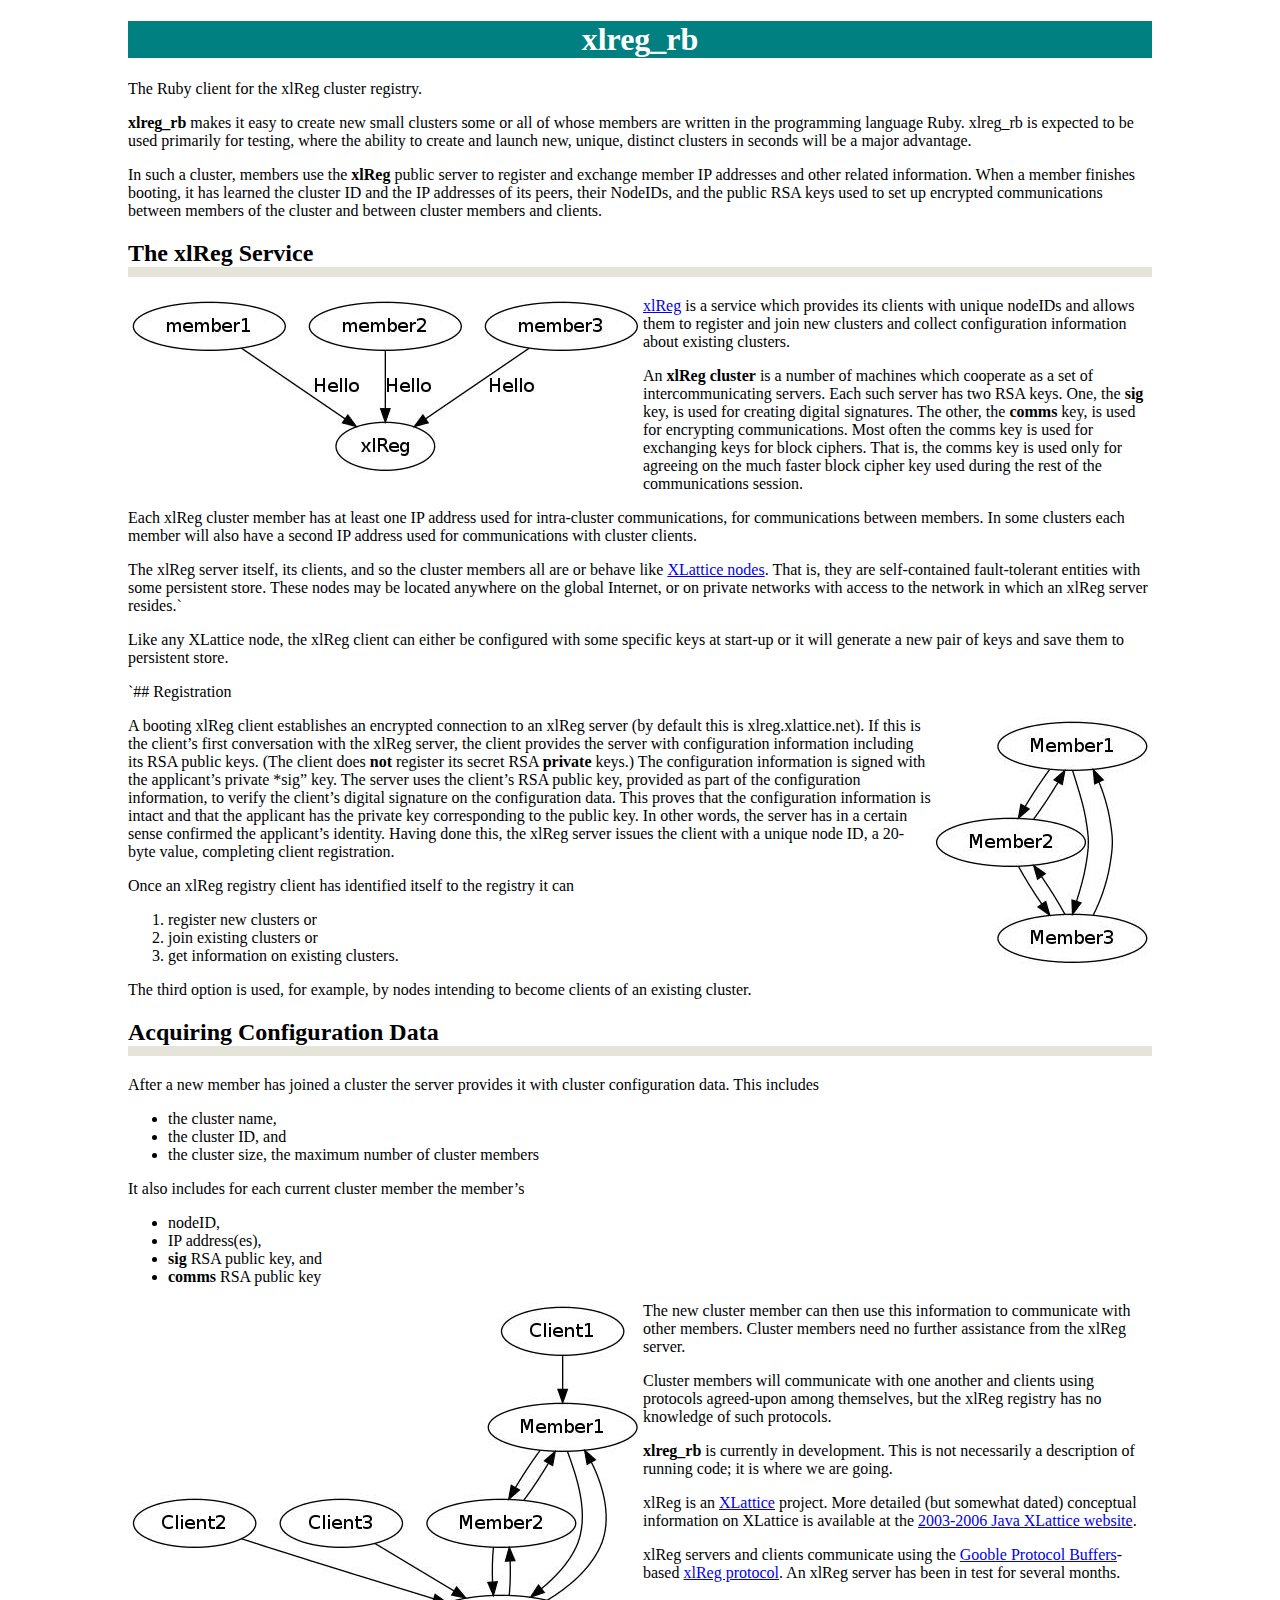
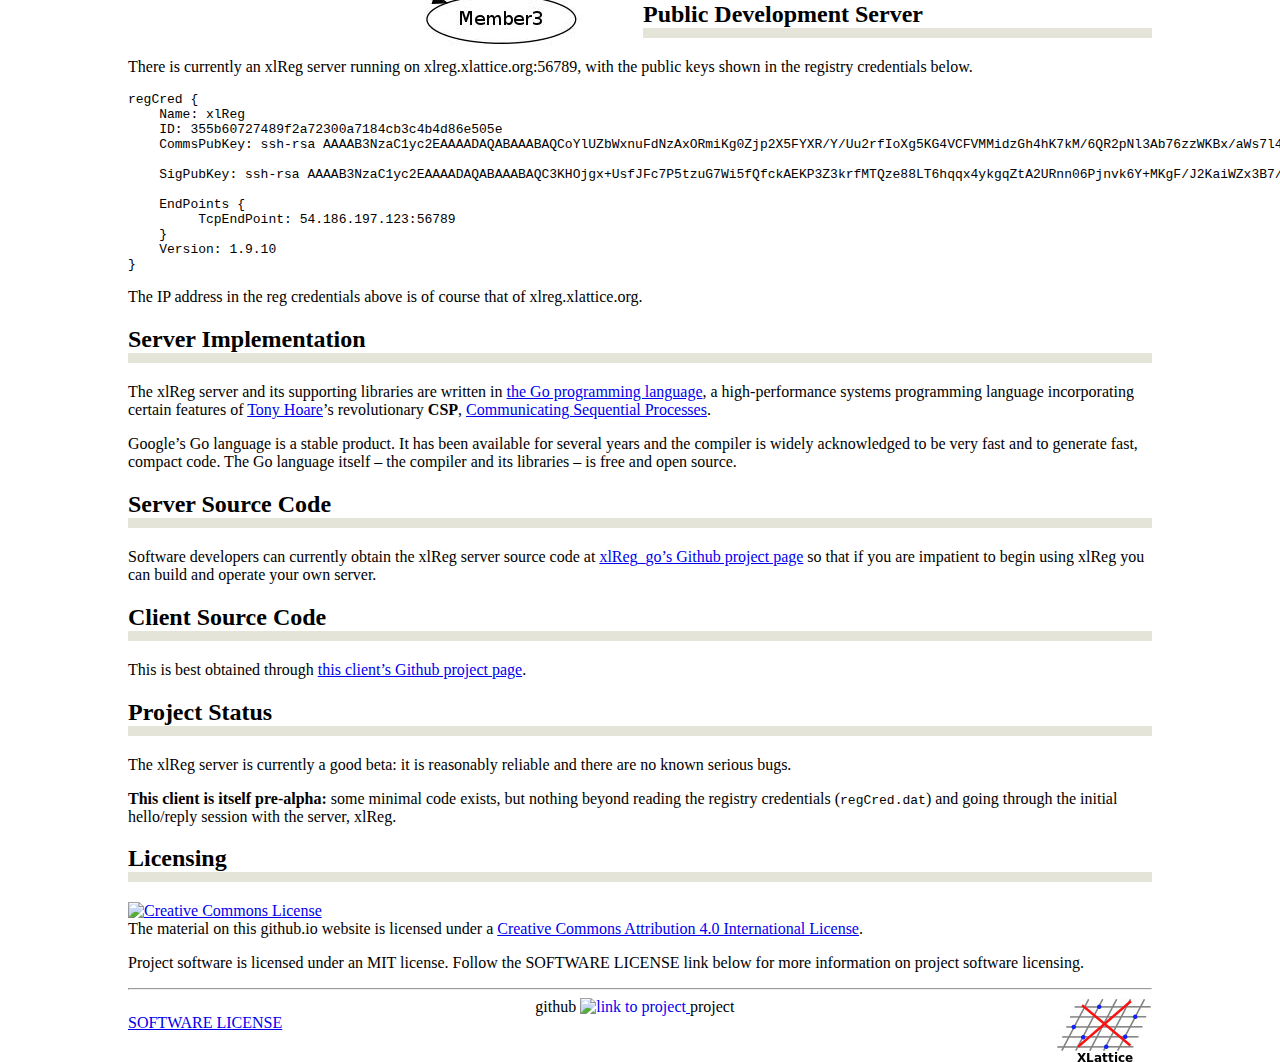
==== commit f6d5a5d6: "minor fixes to web pages" ====
--- a/index.html
+++ b/index.html
@@ -15,13 +15,13 @@
 
 <p><strong>xlreg_rb</strong>
 makes it easy to create new small clusters some or all of whose members are
-written in the programming language Ruby.<br />
+written in the programming language Ruby.
 xlreg_rb is expected to be used primarily for testing, where
 the ability to create and launch new, unique, distinct clusters in seconds
 will be a major advantage.</p>
 
 <p>In such a cluster, members use the <strong>xlReg</strong> public server to register and
-exchange member IP addresses and other related information.<br />
+exchange member IP addresses and other related information.
 When a member finishes booting, it has
 learned the cluster ID and the
 IP addresses of its peers, their NodeIDs, and the public
@@ -207,7 +207,7 @@
        </a> project
     </div>
     <div class="logo" >
-      <a href="http://www.xlattice.org">
+      <a href="https://jddixon.github.io/xlattice/">
       <img src="img/xlattice-2014.jpg" alt="the XLattice Project" style="float: right;" >
       </a>
     </div>
